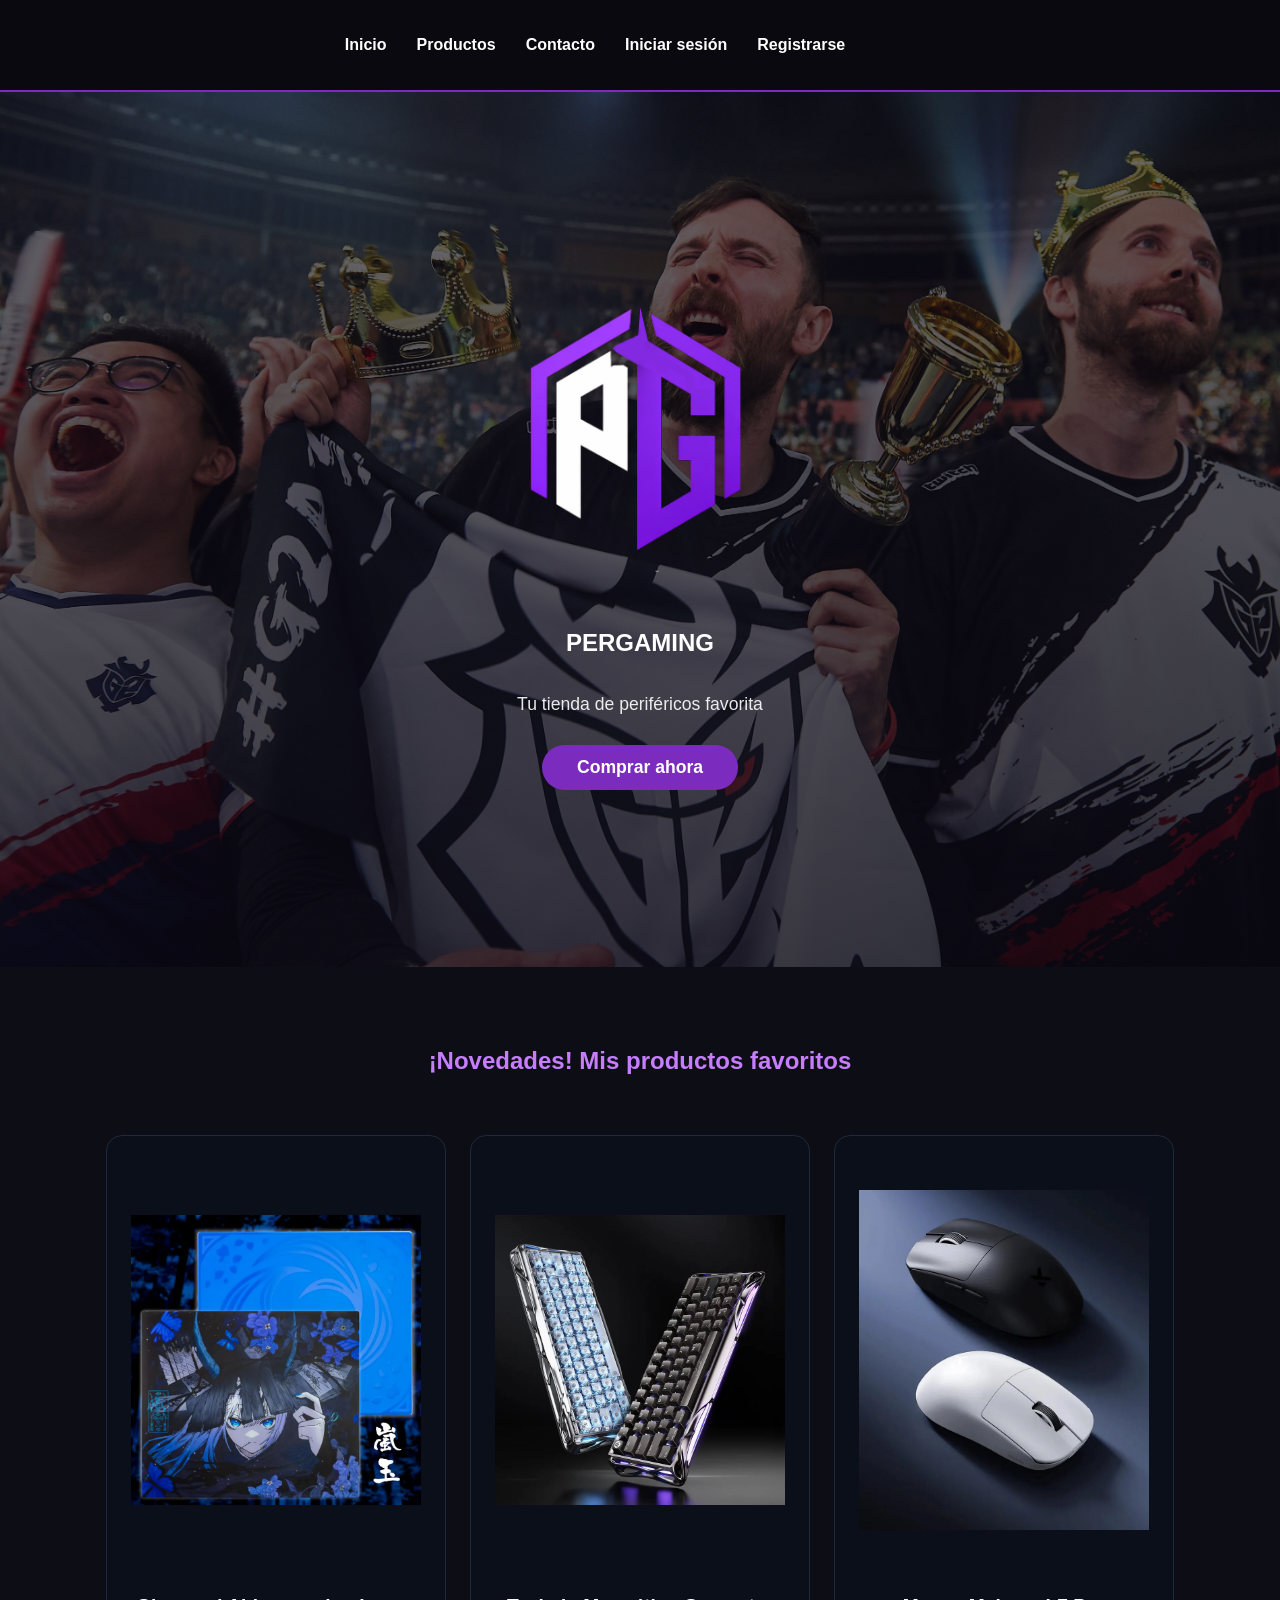
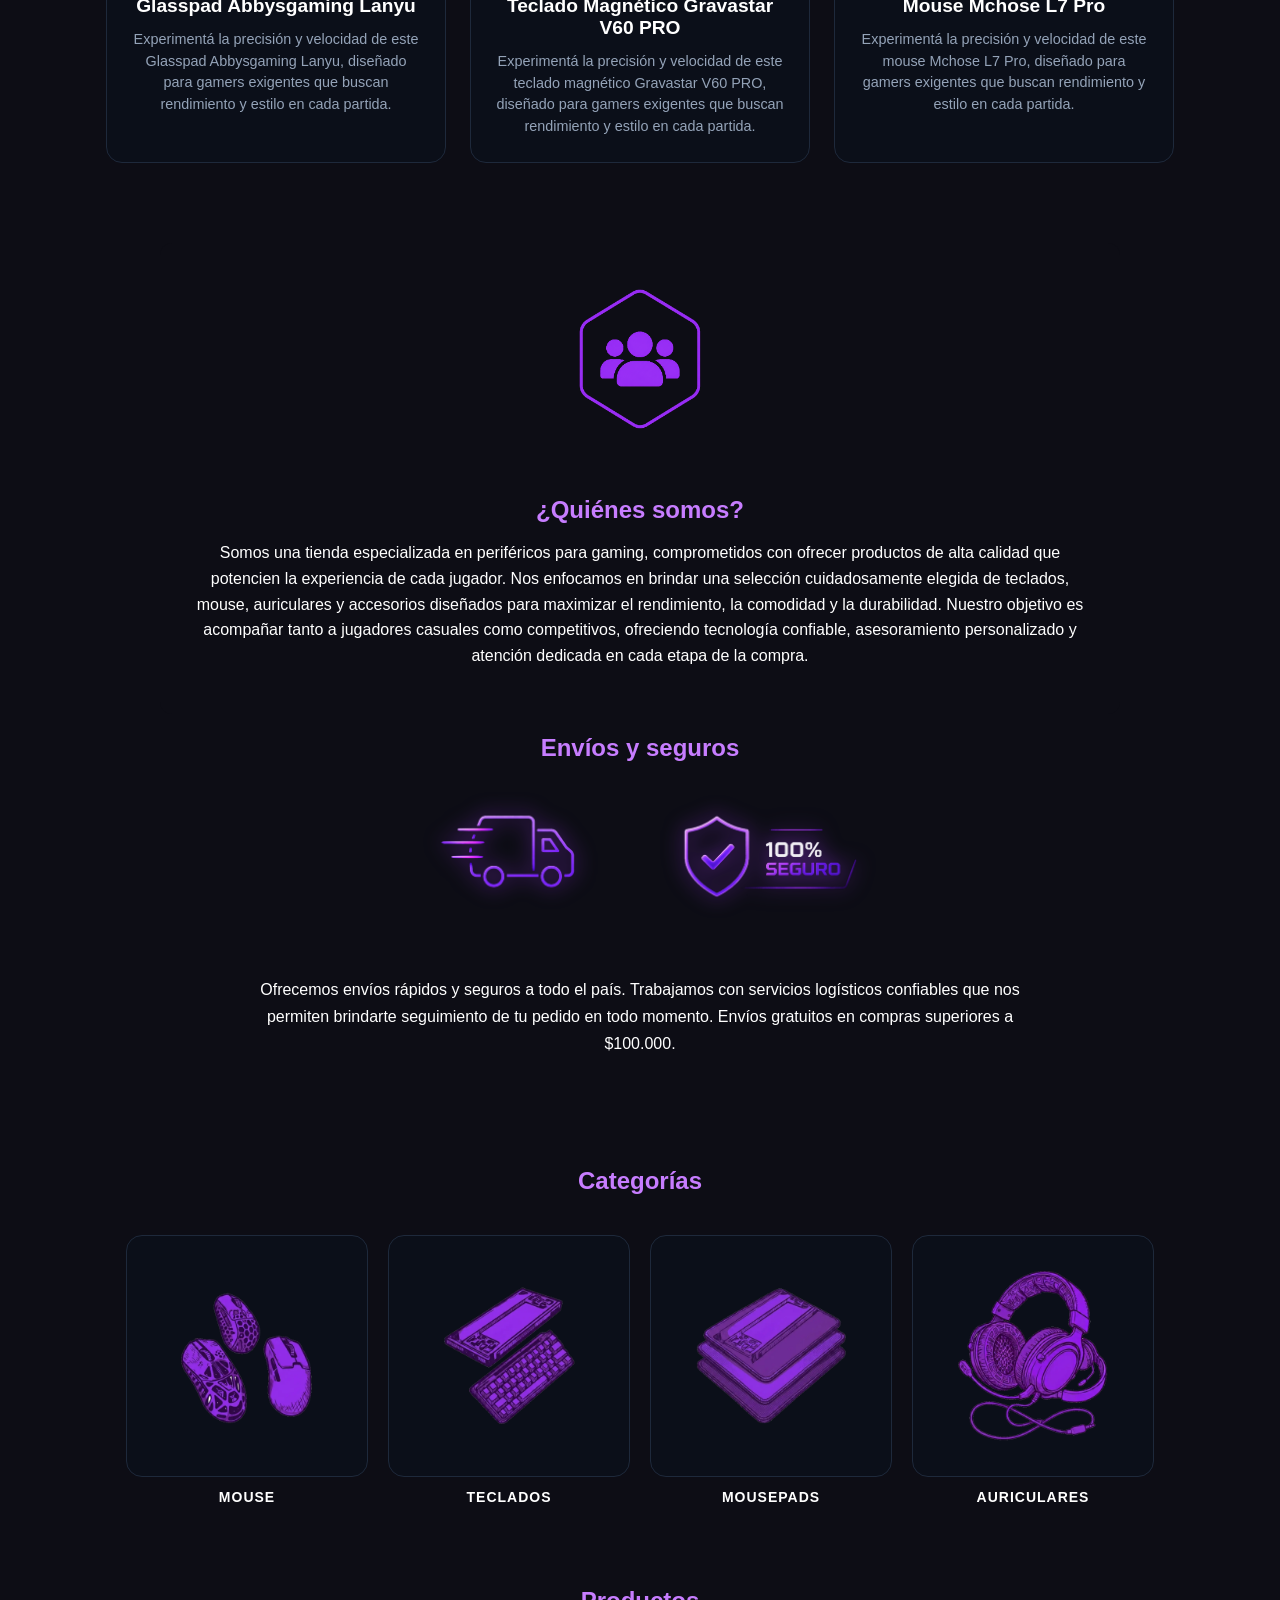
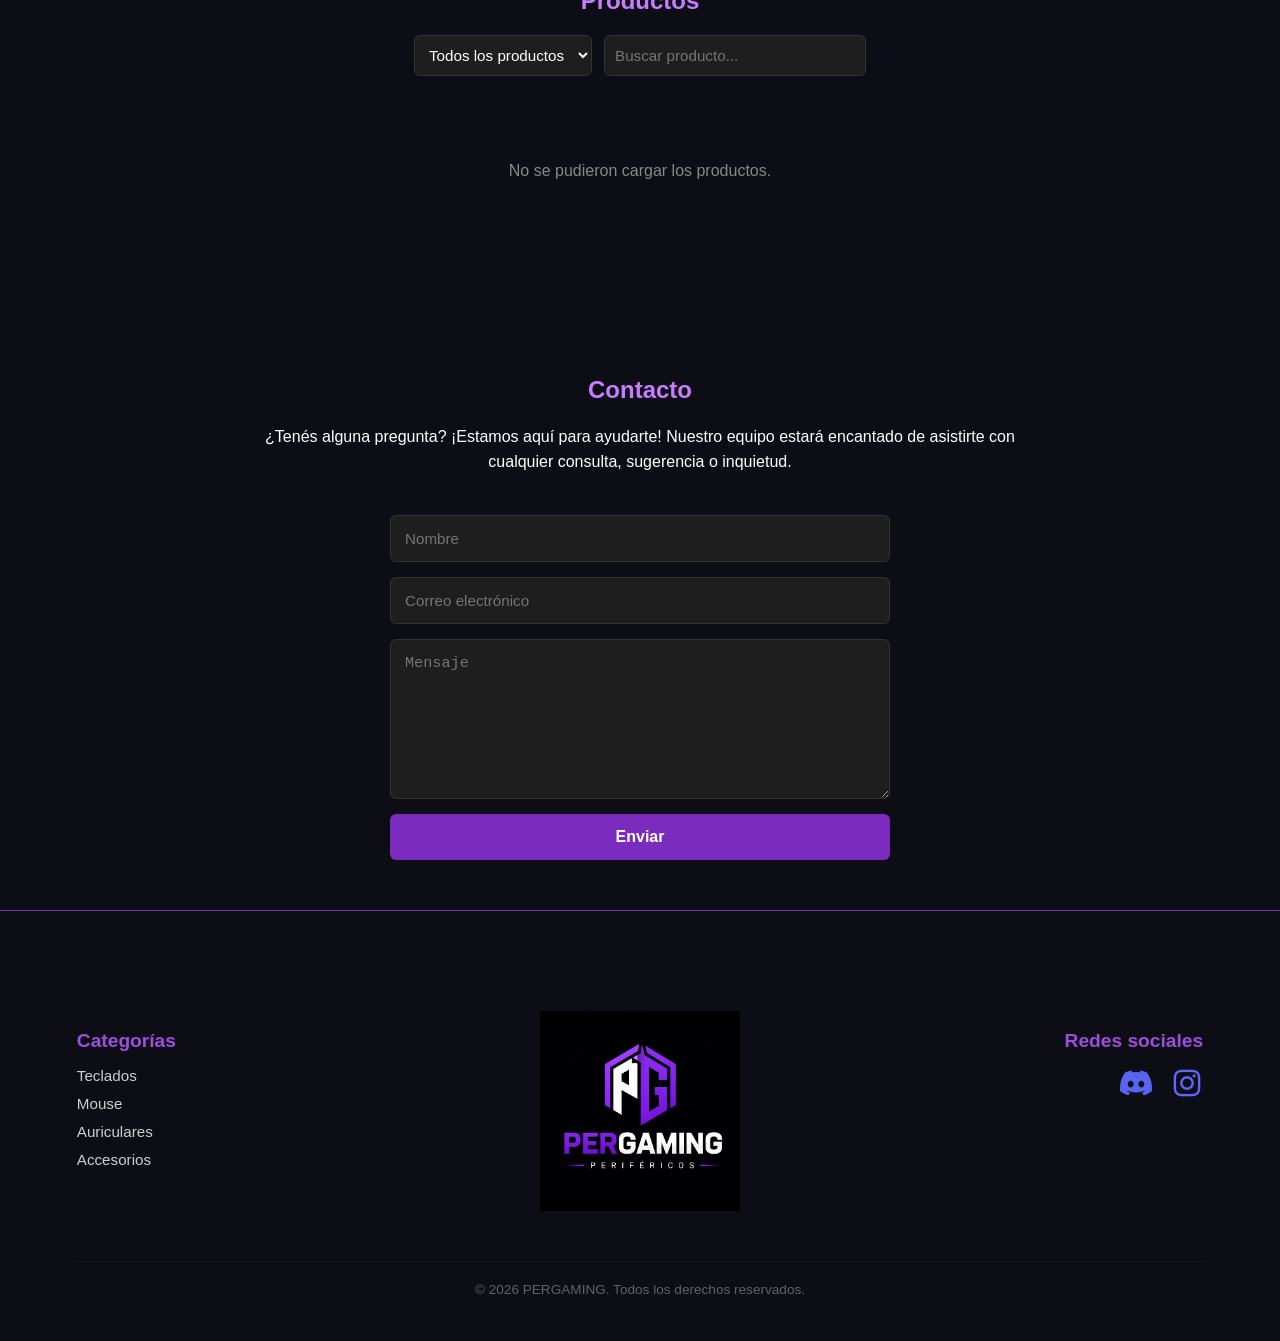
==== Front-End/index.html @ ddf92875 "Fix: Renombrado de archivo principal a index" ====
<!DOCTYPE html>
<html lang="es">
<head>
  <meta charset="UTF-8">
  <meta name="viewport" content="width=device-width, initial-scale=1.0">
  <link rel="icon" type="image/png" href="./logo/logocompleto.png">
  <title>PERGAMING | Tu tienda de periféricos favorita</title>
  <link rel="stylesheet" href="main.css">
  <link href="https://unpkg.com/aos@2.3.1/dist/aos.css" rel="stylesheet">
  
</head>
<body>

  <section id="navbar">
    <ul>
      <li><a href="#header">Inicio</a></li>
      <li><a href="#productos">Productos</a></li>
      <li><a href="#contacto">Contacto</a></li>
      <li><a href="#" id="nav-login">Iniciar sesión</a></li>
      <li><a href="#" id="nav-register">Registrarse</a></li>
      <li style="position:relative;">
        <a href="#" id="nav-carrito">Carrito <span id="carrito-badge"></span></a>
      </li>
      <li><a href="#" id="nav-ordenes">Mis órdenes</a></li>
      <li><a href="#" id="nav-logout">Cerrar sesión</a></li>
    </ul>
  </section>

  <section id="header">
    <img src="./logo/logogrande.png" alt="logo de pergaming" class="logoheader logo-dinamico">
    <h1>PERGAMING</h1>
    <p>Tu tienda de periféricos favorita</p>
    <button class="btn">Comprar ahora</button>
  </section>


  <section id="nuevo" data-aos="fade-up">
    <h2> ¡Novedades! Mis productos favoritos</h2>
    <div class="cards-nuevo">
        <div class="card-nuevo">
            <img src="./imgs/abbysgamingweb.webp" alt="Producto nuevo 1">
            <h3>Glasspad Abbysgaming Lanyu</h3>
            <p>Experimentá la precisión y velocidad de este Glasspad Abbysgaming Lanyu, diseñado para gamers exigentes que buscan rendimiento y estilo en cada partida.</p>      
        </div>
        <div class="card-nuevo">
            <img src="./imgs/gravastarweb.webp" alt="Producto nuevo 2">
            <h3>Teclado Magnético Gravastar V60 PRO</h3>
            <p>Experimentá la precisión y velocidad de este teclado magnético Gravastar V60 PRO, diseñado para gamers exigentes que buscan rendimiento y estilo en cada partida.</p>
        </div>
        <div class="card-nuevo">
            <img src="./imgs/mchosel7web.webp" alt="Producto nuevo 3">
            <h3>Mouse Mchose L7 Pro</h3>
            <p>Experimentá la precisión y velocidad de este mouse Mchose L7 Pro, diseñado para gamers exigentes que buscan rendimiento y estilo en cada partida.</p>
        </div>
    </div>
  </section>

  <section id="nos" data-aos="fade-up">
    <div class="nosotros-card">
      <div class="img-nos"><img src="./imgs/nosotrosimg.png" alt="Sobre nosotros"></div>
      <h2>¿Quiénes somos?</h2>
      <p>Somos una tienda especializada en periféricos para gaming, comprometidos con ofrecer productos de alta calidad que potencien la experiencia de cada jugador. Nos enfocamos en brindar una selección cuidadosamente elegida de teclados, mouse, auriculares y accesorios diseñados para maximizar el rendimiento, la comodidad y la durabilidad. Nuestro objetivo es acompañar tanto a jugadores casuales como competitivos, ofreciendo tecnología confiable, asesoramiento personalizado y atención dedicada en cada etapa de la compra.</p>
    </div>
  </section>

  <section id="envios" data-aos="fade-up">
    <h2>Envíos y seguros</h2>
    <div class="cards-envios">
      <img src="./imgs/Envio.png" alt="envio">
      <img src="./imgs/seguro.png" alt="seguro">
    </div>
    <p>Ofrecemos envíos rápidos y seguros a todo el país. Trabajamos con servicios logísticos confiables que nos permiten brindarte seguimiento de tu pedido en todo momento. Envíos gratuitos en compras superiores a $100.000.</p>
  </section>

  <!-- Botonera grande de categorías (con imágenes) -->
  <section id="categoria-cartas" data-aos="fade-up">
    <h2>Categorías</h2>
    <div class="contenedor-categorias">
      <div class="categoria" data-categoria="mouse">
        <img src="./imgs/mouse.webp" alt="Mouse"><p>MOUSE</p>
      </div>
      <div class="categoria" data-categoria="teclados">
        <img src="./imgs/teclado.webp" alt="Teclados"><p>TECLADOS</p>
      </div>
      <div class="categoria" data-categoria="mousepads">
        <img src="./imgs/mousepad.webp" alt="Mousepads"><p>MOUSEPADS</p>
      </div>
      <div class="categoria" data-categoria="auriculares">
        <img src="./imgs/auricular.webp" alt="Auriculares"><p>AURICULARES</p>
      </div>
    </div>
  </section>

  <!-- Sección de productos con filtro select y buscador -->
  <section id="productos" data-aos="fade-up">
    <h2>Productos</h2>
    <div id="filtros">
      <select id="filtro-select">
        <option value="">Todos los productos</option>
        <option value="Mouse">Mouse</option>
        <option value="Teclados">Teclados</option>
        <option value="Mousepad">Mousepad</option>
        <option value="Auriculares">Auriculares</option>
      </select>
      <input type="text" id="busqueda" placeholder="Buscar producto...">
    </div>
    <div id="lista-productos"></div>
  </section>

  <section id="contacto" data-aos="fade-up">
    <h2>Contacto</h2>
    <p>¿Tenés alguna pregunta? ¡Estamos aquí para ayudarte! Nuestro equipo estará encantado de asistirte con cualquier consulta, sugerencia o inquietud.</p>
    <form action="">
      <input type="text"  placeholder="Nombre"             required>
      <input type="email" placeholder="Correo electrónico" required>
      <textarea           placeholder="Mensaje"            required></textarea>
      <button type="submit">Enviar</button>
    </form>
  </section>

  <footer id="footer">
    <div class="categorias">
      <h3>Categorías</h3>
      <ul>
        <li><a href="">Teclados</a></li>
        <li><a href="">Mouse</a></li>
        <li><a href="">Auriculares</a></li>
        <li><a href="">Accesorios</a></li>
      </ul>
    </div>
    <img src="./logo/logocompleto.png" alt="logo de pergaming" class="logo-dinamico">
    <p>&copy; 2026 PERGAMING. Todos los derechos reservados.</p>
    <div class="redes">
      <h3>Redes sociales</h3>
      <a href="https://discord.gg/"><img src="./imgs/redes/discord.png" alt="discord"></a>
      <a href="https://instagram.com/"><img src="./imgs/redes/instagram.png" alt="Instagram"></a>
    </div>
  </footer>

  <!-- MODALES -->
  <div id="modal-login" class="modal">
    <div class="modal-box">
      <button class="btn-cerrar-modal">✕</button>
      <h2>Iniciar sesión</h2>
      <form id="form-login" class="modal-form">
        <input id="login-username" type="text"     placeholder="Usuario"    required autocomplete="username">
        <input id="login-password" type="password" placeholder="Contraseña" required autocomplete="current-password">
        <button type="submit">Entrar</button>
        <button type="button" class="modal-link" id="link-a-registro">¿No tenés cuenta? Registrate</button>
        <button type="button" class="modal-link" id="link-reset-pw">¿Olvidaste tu contraseña?</button>
      </form>
    </div>
  </div>

  <div id="modal-register" class="modal">
    <div class="modal-box">
      <button class="btn-cerrar-modal">✕</button>
      <h2>Crear cuenta</h2>
      <form id="form-register" class="modal-form">
        <input id="reg-username" type="text"     placeholder="Usuario"    required autocomplete="username">
        <input id="reg-email"    type="email"    placeholder="Email"      required autocomplete="email">
        <input id="reg-name"     type="text"     placeholder="Nombre"     required>
        <input id="reg-lastname" type="text"     placeholder="Apellido"   required>
        <input id="reg-password" type="password" placeholder="Contraseña" required autocomplete="new-password">
        <input id="reg-password-confirm" type="password" placeholder="Confirmar Contraseña" required>
        <hr style="border-color:#333; margin: 10px 0;">
        <p style="color:#aaa; font-size:0.85rem; margin:0;">Preguntas de seguridad:</p>
        <input id="reg-q1-answer" type="text" placeholder="¿Nombre de tu primera mascota?" required>
        <input id="reg-q2-answer" type="text" placeholder="¿Ciudad donde naciste?" required>
        <input id="reg-q3-answer" type="text" placeholder="¿Nombre de tu madre?" required>
        <button type="submit" style="margin-top:10px;">Registrarse</button>
        <button type="button" class="modal-link" id="link-a-login">¿Ya tenés cuenta? Iniciá sesión</button>
      </form>
    </div>
  </div>

  <div id="modal-recuperar-p1" class="modal">
    <div class="modal-box">
      <button class="btn-cerrar-modal">✕</button>
      <h2>Recuperar contraseña</h2>
      <p style="color:#aaa;font-size:.88rem;margin-bottom:16px;">Ingresá tu nombre de usuario para verificar tu identidad.</p>
      <form id="form-recuperar-p1" class="modal-form">
        <input id="rec-username" type="text" placeholder="Usuario" required>
        <button type="submit">Siguiente</button>
      </form>
    </div>
  </div>

  <div id="modal-recuperar-p2" class="modal">
    <div class="modal-box">
      <button class="btn-cerrar-modal">✕</button>
      <h2>Preguntas de seguridad</h2>
      <form id="form-recuperar-p2" class="modal-form">
        <p style="color:#fff; font-size: 0.9rem;">¿Nombre de tu primera mascota?</p>
        <input id="rec-q1" type="text" required>
        <p style="color:#fff; font-size: 0.9rem;">¿Ciudad donde naciste?</p>
        <input id="rec-q2" type="text" required>
        <p style="color:#fff; font-size: 0.9rem;">¿Nombre de tu madre?</p>
        <input id="rec-q3" type="text" required>
        <button type="submit">Verificar</button>
      </form>
    </div>
  </div>

  <div id="modal-recuperar-p3" class="modal">
    <div class="modal-box">
      <button class="btn-cerrar-modal">✕</button>
      <h2>Nueva contraseña</h2>
      <form id="form-recuperar-p3" class="modal-form">
        <input id="rec-newpassword" type="password" placeholder="Nueva contraseña" required>
        <input id="rec-newpassword-confirm" type="password" placeholder="Confirmar nueva contraseña" required>
        <button type="submit">Actualizar contraseña</button>
      </form>
    </div>
  </div>

  <div id="modal-carrito" class="modal">
    <div class="modal-box modal-wide">
      <button class="btn-cerrar-modal">✕</button>
      <h2>🛒 Tu carrito</h2>
      <div id="carrito-items"></div>
      <div id="carrito-footer">
        <div class="carrito-total-row">
          <span>Total:</span>
          <span id="carrito-total">$0</span>
        </div>
        <button id="btn-checkout">Proceder al pago</button>
      </div>
    </div>
  </div>

  <div id="modal-checkout" class="modal">
    <div class="modal-box">
      <button class="btn-cerrar-modal">✕</button>
      <h2>Datos de Envío</h2>
      <div id="checkout-info-bancaria"></div>
      <form id="form-pago" class="modal-form">
        <input id="shipping_name" type="text" placeholder="Nombre" required>
        <input id="shipping_last_name" type="text" placeholder="Apellido" required>
        <input id="shipping_email" type="email" placeholder="Correo electrónico" required>
        <input id="shipping_address" type="text" placeholder="Dirección de envío" required>
        <button type="submit">Confirmar compra</button>
      </form>
    </div>
  </div>

  <div id="modal-ordenes" class="modal">
    <div class="modal-box modal-wide">
      <button class="btn-cerrar-modal">✕</button>
      <h2>📦 Mis órdenes</h2>
      <div id="ordenes-lista"></div>
    </div>
  </div>

  <div id="modal-cancelacion" class="modal">
    <div class="modal-box">
      <button class="btn-cerrar-modal">✕</button>
      <h2>Cancelar Orden</h2>
      <form id="form-cancelacion" class="modal-form">
        <textarea id="cancelacion-motivo" placeholder="Por favor, contanos el motivo de la cancelación" required></textarea>
        <button type="submit" style="background: #b91c1c;">Confirmar Cancelación</button>
      </form>
    </div>
  </div>

  <script src="https://unpkg.com/aos@2.3.1/dist/aos.js"></script>
  <script>AOS.init({ duration: 1200, once: true, easing: 'ease-out-cubic' });</script>
  <script type="module" src="main.js"></script>
</body>
</html>
---- Front-End/main.css ----
/* *= generales, .= clases, # = ids  */ /* machete */ 
/* NOSOTROS */

:root  /* root nos permite reutilizar valores inicializados */
{
    --color-fondo: #0d0d15;
    --color-primario: #7b2cbf;
    --color-secundario: #c77dff;
    --color-texto: #ffffff;
}

body {
    background-color: var(--color-fondo);
    color: var(--color-texto);
    font-family: 'Arial', sans-serif;
    margin: 0;
    padding: 0;
}


/* --- BARRA DE NAVEGACIÓN --- */
#navbar {
    padding: 20px 5%;
    display: flex;
    justify-content: center; /* Centra toda la lista en la pantalla */
    background-color: rgba(9, 9, 14, 0.8); /* Fondo oscuro transparente */
    backdrop-filter: blur(8px); /* Efecto vidrio */
    position: sticky;
    top: 0;
    z-index: 1000;
    border-bottom: 2px solid #7b2cbf; 
}


#navbar ul {
    list-style: none;
    padding: 0;
    display: flex;       
    flex-direction: row; /* izquierda a derecha */
    gap: 30px;           
}


#navbar ul li {
    margin: 0; 
}


#navbar ul li a {
    color: var(--color-texto);
    text-decoration: none;
    font-size: 1rem;
    font-weight: 600;
    transition: color 0.3s ease, text-shadow 0.3s ease;
}

/* Efecto hover */
#navbar ul li a:hover {
    color: var(--color-primario); 
    text-shadow: 0 0 10px rgba(179, 102, 255, 0.6); 
}


#header .logoheader {
    width: 300px;
    display: flex;
    justify-content: center;
    margin: 20px auto;
}

/* --- HEADER BANNER --- */
#header  {
    
    background-image: linear-gradient(rgba(11, 9, 20, 0.6), rgba(11, 9, 20, 0.8)), url('./imgs/header/headerfondo.jpg');
    background-size: cover;          
    background-repeat: no-repeat;
    
    
    padding: 100px 20px;
    display: flex;
    flex-direction: column;
    align-items: center;
    justify-content: center;
    min-height: 75vh; /* altura minima */
}


/* Título PERGAMING */
#header  h2 {
    color: var(--color-texto);
    text-align: center;
    font-size: 2.5rem;
    font-weight: 700;
    letter-spacing: 1px;
    margin: 15px 0;
}

/* Subtítulo */
#header  p {
    color: var(--color-texto);
    text-align: center;
    font-size: 1.1rem;
    margin-bottom: 30px;
    opacity: 0.9;
}

/* Botón */
#header  .btn {
    background-color: var(--color-primario);
    color: var(--color-texto);
    font-weight: bold;
    font-size: 1.1rem;
    padding: 12px 35px;
    border: none;
    border-radius: 50px; /* 50px garantiza que sea completamente óvalo */
    cursor: pointer;
    text-decoration: none;
    display: inline-block;
    margin: 0 auto;
    transition: transform 0.2s ease, box-shadow 0.2s ease, background-color 0.2s ease; /* Transiciones suaves para hover */
    text-align: center;
}

/* Efecto Hover para el Botón */
#header .btn:hover {
    background-color: #9d4edd; 
    transform: scale(1.05); 
    box-shadow: 0 0 20px rgba(179, 102, 255, 0.6); 
}

/* cartas nuevo */

#nuevo{
    padding: 60px 20px;
    background: var(--color-fondo);
    text-align: center;
}

#nuevo h2 {
    color: var(--color-secundario);
    margin-bottom: 40px;
}

.cards-nuevo {
    display: grid;
    grid-template-columns: repeat(auto-fit, minmax(280px, 340px));
    gap: 24px;
    justify-content: center; 
    padding: 20px;
    width: 100%;
    box-sizing: border-box;
}


.card-nuevo {
    background-color: #0b0f19; 
    border: 1px solid #1e293b; 
    border-radius: 16px; 
    padding: 24px;
    display: flex;
    flex-direction: column;
    align-items: center; 
    text-align: center; 
    box-sizing: border-box;
    transition: transform 0.3s ease, box-shadow 0.3s ease; 
}


.card-nuevo:hover {
    transform: translateY(-5px);
    box-shadow: 0 10px 20px rgba(190, 125, 250, 0.2); }

.card-nuevo img {
    width: 100%;
    max-width: 400px; 
    height: 400px; 
    object-fit: contain; 
    margin-bottom: 16px; 
}


.card-nuevo h3 {
    color: #ffffff;
    font-size: 1.2rem;
    margin-bottom: 12px;
}

.card-nuevo p {
    color: #94a3b8; 
    font-size: 0.9rem;
    line-height: 1.5;
    margin: 0;
}



#nos {
    /*border-top: 1px solid #7b2cbf; /* creamos un borde, en este caso en  la parte de top, que separa la sección de "Nosotros" del resto de la página */
    display: flex;
    justify-content: center;
}


.nosotros-card {
    background:var(--color-fondo);
    border-radius: 12px;
    padding: 30px;
    max-width: 900px;
    text-align: center;
}

.img-nos img {
    width: 20%;
    border-radius: 10px;
    margin-bottom: 20px;
}

#nos h2 {
    color: var(--color-secundario);
    margin-bottom: 10px;
}

#nos p {
    color: var(--color-texto);
    line-height: 1.6;
}

/* ENVIOS */
#envios {
    text-align: center;
    background: #0d0d15;
    /*border-top: 1px solid #7b2cbf; */
    /*border-bottom: 1px solid #7b2cbf; */
}

#envios h2 {
    color: var(--color-secundario);
}

.cards-envios {
    display: flex;
    justify-content: center;
    gap: 60px;
    margin: 30px 0;
}

.cards-envios img {
    width: 15%;
    filter: drop-shadow(0 0 10px #7b2cbf);
}

#envios p {
    max-width: 800px;   
    margin: 0 auto;     
    text-align: center; 
    line-height: 1.7;  
    color: #ffffff;     
    padding: 30px  ;  
}

/* contacto */
#contacto {
    background: #0d0d15;
    /*border-top: 1px solid #7b2cbf;*/
    padding: 30px 0;
    border-bottom: 1px solid #7b2cbf;
}

#contacto h2 {
    color: var(--color-secundario);
    margin-bottom: 20px;
    display: flex;
    justify-content: center;
}


#contacto {   
    padding: 50px 30px;          
    margin: 40px auto;           
    text-align: center;          
}



#contacto p {
    color: var(--color-texto)  ;              
    font-size: 1rem;
    line-height: 1.6;           
    text-align: center;      
    max-width: 800px; /* Limitamos el ancho del parrafo para mejorar la legibilidad */
    margin: 0 auto 40px auto;    
}


#contacto form {
    display: flex;
    flex-direction: column;
    gap: 15px;                   
    max-width: 500px;            
    margin: 0 auto;              
}


#contacto input, 
#contacto textarea {
    background-color: #1e1e1e;  
    border: 1px solid #333;
    border-radius: 6px;
    padding: 14px;
    color: #fff;
    font-size: 0.95rem;
    outline: none;
    transition: border-color 0.3s;
}


#contacto input:focus, 
#contacto textarea:focus {
    border-color: #a855f7;      
}

#contacto textarea {
    resize: vertical;
    min-height: 130px;
}


#contacto button {
    background-color: var(--color-primario);
    color: var(--color-texto);
    font-weight: bold;
    font-size: 1rem;
    padding: 14px;
    border: none;
    border-radius: 6px;
    cursor: pointer;
}

#contacto button:hover {
    background-color: #9d4edd; 
    transform: scale(1.02); 
    box-shadow: 0 0 15px rgba(179, 102, 255, 0.6); 
}

/* CATEGORIAS */

#categoria-cartas {
padding: 60px 20px;
background: var(--color-fondo);
text-align: center;
}

/* TÍTULO */
#categoria-cartas h2 {
margin-bottom: 40px;
color: var(--color-secundario);
}

/* CONTENEDOR */
.contenedor-categorias {
display: flex;
justify-content: center;
gap: 20px;
flex-wrap: wrap;
}

/* CARTAS */
.categoria {
width: 200px;
height: 200px;
background-color: #0b0f19; ;
border-radius: 16px;
padding: 20px;
text-align: center;
cursor: pointer;
transition: all 0.25s ease;
border: 1px solid #1e293b;
}

/* IMAGEN */
.categoria img {
width: 200px;
margin-bottom: 15px;
}

/* TEXTO */
.categoria p {
font-size: 14px;
font-weight: 600;
color: var(--color-texto);
letter-spacing: 1px;
}
.categoria:hover {
transform: translateY(-5px);
box-shadow: 0 8px 18px rgba(0, 0, 0, 0.08);
}
/* PRODUCTOS*/
#productos {
    padding: 30px 0;
}
#productos h2 {
    color: var(--color-secundario);
    margin-bottom: 20px;
    display: flex;
    justify-content: center;
}

/* fILTRO BUSQUEDAD */
#filtros {
    display: flex;
    justify-content: center;
    gap: 20px;
    margin-bottom: 30px;
}

#filtros select,
#filtros input {
    background-color: #1e1e1e;
    border: 1px solid #333;
    border-radius: 6px;
    padding: 10px;
    color: var(--color-texto);
    font-size: 0.95rem;
    outline: none;
    transition: border-color 0.3s;
}

/* --- FOOTER --- */
#footer {
    padding: 60px 6% 30px 6%;
    
    display: grid;
    grid-template-columns: 1fr 1.2fr 1fr;
    grid-template-rows: auto auto; 
    align-items: flex-start;
    gap: 20px 40px; 
}


#footer .categorias {
    grid-column: 1;
    grid-row: 1; 
}

#footer .categorias h3 {
    color: #9d4edd;
    font-size: 1.2rem;
    font-weight: 600;
    margin-bottom: 15px;
}

#footer .categorias ul {
    list-style: none;
    padding: 0;
    margin: 0;
}

#footer .categorias ul li {
    margin-bottom: 10px;
}

#footer .categorias ul li a {
    color: #ffffff;
    text-decoration: none;
    font-size: 0.95rem;
    opacity: 0.8;
    transition: opacity 0.3s ease, color 0.3s ease;
}

#footer .categorias ul li a:hover {
    opacity: 1;
    color: #b366ff;
}


#footer > img {
    grid-column: 2;
    grid-row: 1; 
    justify-self: center;
    align-self: center;
    max-width: 200px;
    height: auto;
    object-fit: contain;
}


#footer .redes {
    grid-column: 3;
    grid-row: 1; 
    text-align: right; 
}

#footer .redes h3 {
    color: #9d4edd;
    font-size: 1.2rem;
    font-weight: 600;
    margin-bottom: 15px;
}

#footer .redes a {
    display: inline-block;
    margin-left: 15px;
    transition: transform 0.3s ease;
}

#footer .redes a img {
    width: 32px;
    height: 32px;
    object-fit: contain;
}

#footer .redes a:hover {
    transform: translateY(-4px);
}


#footer p {
    grid-column: 1 / span 3; 
    grid-row: 2; 
    text-align: center;
    color: #61616a;
    font-size: 0.85rem;
    margin-top: 30px;
    padding-top: 20px;
    border-top: 1px solid #161224; 
    width: 100%;
}



/*
.notificacion {
    position: fixed;
    bottom: 1.5rem;
    right: 1.5rem;
    padding: 0.9rem 1.4rem;
    border-radius: 8px;
    font-size: 0.95rem;
    font-weight: 500;
    opacity: 0;
    transform: translateY(10px);
    transition: opacity 0.3s ease, transform 0.3s ease;
    z-index: 9999;
    pointer-events: none;
} 

/*
.notificacion--visible {
    opacity: 1;
    transform: translateY(0);
}

.notificacion--exito {
    background-color: #d1fae5;
    color: #065f46;
    border: 1px solid #6ee7b7;
}

.notificacion--error {
    background-color: #fee2e2;
    color: #991b1b;
    border: 1px solid #fca5a5;
}
*/


/* ── UTILIDADES ── */
    .hidden { display: none !important; }

    /* ── TOASTS ── */
    .toast {
      position: fixed; bottom: 28px; right: 28px; z-index: 9999;
      padding: 14px 22px; border-radius: 8px; font-weight: 600;
      font-size: .95rem; color: #fff; animation: slideIn .3s ease;
      max-width: 320px; box-shadow: 0 4px 20px rgba(0,0,0,.4);
    }
    .toast-ok    { background: #7b2cbf; }
    .toast-warn  { background: #c77d00; }
    .toast-error { background: #b91c1c; }
    @keyframes slideIn { from{opacity:0;transform:translateY(12px)} to{opacity:1;transform:translateY(0)} }

    /* ── MODAL BASE ── */
    .modal {
      display: none; position: fixed; inset: 0; z-index: 5000;
      background: rgba(0,0,0,.75); backdrop-filter: blur(4px);
      align-items: center; justify-content: center;
    }
    .modal.activo { display: flex; }
    .modal-box {
      background: #111; border: 1px solid #7b2cbf; border-radius: 14px;
      padding: 36px 32px; width: 100%; max-width: 420px; position: relative;
      animation: popIn .25s ease;
    }
    .modal-box.modal-wide { max-width: 600px; }
    @keyframes popIn { from{opacity:0;transform:scale(.93)} to{opacity:1;transform:scale(1)} }
    .modal-box h2 { color: #c77dff; margin: 0 0 22px; font-size: 1.4rem; }
    .btn-cerrar-modal {
      position: absolute; top: 14px; right: 16px; background: none;
      border: none; color: #aaa; font-size: 1.4rem; cursor: pointer; line-height:1;
    }
    .btn-cerrar-modal:hover { color: #fff; }

    /* ── FORMS ── */
    .modal-form { display: flex; flex-direction: column; gap: 12px; }
    .modal-form input, .modal-form textarea {
      background: #1e1e1e; border: 1px solid #333; border-radius: 6px;
      padding: 12px 14px; color: #fff; font-size: .95rem; outline: none;
      transition: border-color .3s; font-family: inherit;
    }
    .modal-form textarea { resize: vertical; min-height: 80px; }
    .modal-form input:focus, .modal-form textarea:focus { border-color: #a855f7; }
    .modal-form button[type=submit] {
      background: #7b2cbf; color: #fff; font-weight: 700; font-size: 1rem;
      padding: 13px; border: none; border-radius: 6px; cursor: pointer;
      transition: background .2s, transform .15s;
    }
    .modal-form button[type=submit]:hover { background: #9d4edd; transform: scale(1.02); }
    .modal-form button[type=submit]:disabled { opacity: .6; cursor: not-allowed; transform: none; }
    .modal-link {
      color: #c77dff; cursor: pointer; font-size: .88rem; text-align: center;
      text-decoration: underline; background: none; border: none;
    }
    .modal-link:hover { color: #fff; }

    /* ── BADGE CARRITO ── */
    #nav-carrito { position: relative; }
    #carrito-badge {
      position: absolute; top: -8px; right: -10px;
      background: #7b2cbf; color: #fff; border-radius: 50%;
      width: 18px; height: 18px; font-size: .7rem; font-weight: 700;
      display: flex; align-items: center; justify-content: center;
    }

    /* ── CARRITO ITEMS ── */
    #carrito-items { display: flex; flex-direction: column; gap: 14px; max-height: 340px; overflow-y: auto; }
    .carrito-item {
      display: flex; align-items: center; gap: 12px;
      background: #1a1a2e; border-radius: 8px; padding: 10px 12px;
    }
    .carrito-item img { width: 52px; height: 52px; object-fit: cover; border-radius: 6px; }
    .carrito-item-info { flex: 1; }
    .carrito-item-info p { margin: 0; font-weight: 600; font-size: .9rem; }
    .carrito-item-info span { font-size: .82rem; color: #c77dff; }
    .btn-quitar-item {
      background: none; border: none; color: #888; font-size: 1rem;
      cursor: pointer; transition: color .2s; padding: 4px 8px;
    }
    .btn-quitar-item:hover { color: #e44; }
    #carrito-footer {
      margin-top: 18px; border-top: 1px solid #333; padding-top: 14px;
      display: flex; flex-direction: column; gap: 10px;
    }
    .carrito-total-row { display: flex; justify-content: space-between; align-items: center; }
    .carrito-total-row span { font-size: .95rem; color: #aaa; }
    #carrito-total { font-size: 1.2rem; font-weight: 700; color: #c77dff; }
    #btn-checkout {
      background: #7b2cbf; color: #fff; font-weight: 700; font-size: 1rem;
      padding: 13px; border: none; border-radius: 6px; cursor: pointer;
      transition: background .2s, transform .15s; width: 100%;
    }
    #btn-checkout:hover { background: #9d4edd; transform: scale(1.02); }

    /* ── ÓRDENES ── */
    #ordenes-lista { display: flex; flex-direction: column; gap: 16px; max-height: 450px; overflow-y: auto; }
    .orden-card {
      background: #1a1a2e; border-radius: 10px; padding: 16px;
      border-left: 3px solid #7b2cbf; position: relative;
    }
    .orden-header {
      display: flex; justify-content: space-between; align-items: center;
      flex-wrap: wrap; gap: 8px; margin-bottom: 10px;
    }
    .orden-id { font-weight: 700; color: #fff; }
    .orden-estado {
      font-size: .78rem; font-weight: 700; padding: 4px 12px;
      border-radius: 20px; color: #fff;
    }
    .estado-pendiente { background: #b45309; }
    .estado-pagado    { background: #1d4ed8; }
    .estado-viaje     { background: #7c3aed; }
    .estado-entregado { background: #15803d; }
    .estado-cancelado { background: #b91c1c; }
    .estado-rechazado { background: #7f1d1d; }
    
    .orden-envio { font-size: 0.88rem; color: #ccc; margin-bottom: 8px; }
    .orden-items { list-style: none; padding: 0; margin: 0 0 10px; border-bottom: 1px solid #2a2a3e; padding-bottom: 8px; }
    .orden-items li { font-size: .85rem; color: #aaa; padding: 3px 0; }
    .orden-total { font-size: 1rem; color: #c77dff; font-weight: 600; }
    .orden-motivo { font-size: 0.82rem; color: #ef4444; margin: 6px 0 0; font-style: italic; }

    /* Acciones de Órdenes */
    .orden-acciones { display: flex; flex-direction: column; gap: 8px; margin-top: 14px; padding-top: 12px; border-top: 1px solid #2a2a3e; }
    .btn-confirmar-transferencia { background: #16a34a; color: white; border: none; padding: 8px 12px; border-radius: 6px; cursor: pointer; font-weight: 600; font-size: 0.85rem; transition: background 0.2s; }
    .btn-confirmar-transferencia:hover { background: #15803d; }
    .btn-cancelar-orden { background: #dc2626; color: white; border: none; padding: 8px 12px; border-radius: 6px; cursor: pointer; font-weight: 600; font-size: 0.85rem; transition: background 0.2s; }
    .btn-cancelar-orden:hover { background: #b91c1c; }
    .btn-solicitar-devolucion { background: #2563eb; color: white; border: none; padding: 8px 12px; border-radius: 6px; cursor: pointer; font-weight: 600; font-size: 0.85rem; transition: background 0.2s; }
    .btn-solicitar-devolucion:hover { background: #1d4ed8; }

    /* ── FILTROS ── */
    #filtros {
      display: flex; justify-content: center; gap: 12px; margin-bottom: 30px; flex-wrap: wrap;
    }
    #filtro-select {
      background: #1e1e1e; border: 1px solid #333; border-radius: 6px;
      padding: 10px 16px; color: #fff; font-size: .95rem; outline: none;
      cursor: pointer; font-family: inherit;
    }
    #busqueda {
      background: #1e1e1e; border: 1px solid #333; border-radius: 6px;
      padding: 10px 16px; color: #fff; font-size: .95rem; outline: none;
      width: 240px;
    }
    #filtro-select:focus, #busqueda:focus { border-color: #a855f7; }

    /* ── CANTIDAD PRODUCTO ── */
    .qty-wrapper { display: flex; align-items: center; gap: 6px; margin-top: auto; }
    .qty-wrapper input[type=number] {
      width: 52px; background: #1e1e1e; border: 1px solid #333; border-radius: 6px;
      color: #fff; font-size: .9rem; padding: 8px 6px; text-align: center; outline: none;
    }
    .qty-wrapper input[type=number]:focus { border-color: #a855f7; }
    .qty-wrapper .btn-agregar { margin-top: 0; flex: 1; }

    /* ── CARDS PRODUCTOS ── */
    #lista-productos {
      display: grid;
      grid-template-columns: repeat(auto-fill, minmax(220px, 1fr));
      gap: 24px; padding: 0 5%;
    }
    .producto-card {
      background: #111; border: 1px solid #2a2a3e; border-radius: 12px;
      overflow: hidden; transition: transform .2s, box-shadow .2s;
      display: flex; flex-direction: column;
    }
    .producto-card:hover { transform: translateY(-4px); box-shadow: 0 8px 24px rgba(123,44,191,.3); }
    .producto-card img { width: 100%; height: 160px; object-fit: cover; }
    .producto-info { padding: 14px; display: flex; flex-direction: column; gap: 6px; flex: 1; }
    .producto-info h3 { margin: 0; font-size: .95rem; color: #fff; }
    .producto-desc { font-size: .78rem; color: #999; margin: 0; display: -webkit-box; -webkit-line-clamp: 2; -webkit-box-orient: vertical; overflow: hidden; }
    .producto-precio { font-size: 1.1rem; font-weight: 700; color: #c77dff; }
    .producto-stock { font-size: .78rem; color: #aaa; }
    .sin-stock { color: #e44; }
    .btn-agregar {
      margin-top: auto; background: #7b2cbf; color: #fff; border: none;
      border-radius: 6px; padding: 10px; font-weight: 700; cursor: pointer;
      transition: background .2s, transform .15s; font-size: .88rem;
    }
    .btn-agregar:hover:not(:disabled) { background: #9d4edd; transform: scale(1.03); }
    .btn-agregar:disabled { opacity: .5; cursor: not-allowed; }

    /* ── MENSAJES ── */
    .cargando, .sin-resultados, .error-msg {
      grid-column: 1 / -1; text-align: center; padding: 40px; color: #888; font-size: 1rem;
    }
    .error-msg { color: #e44; }
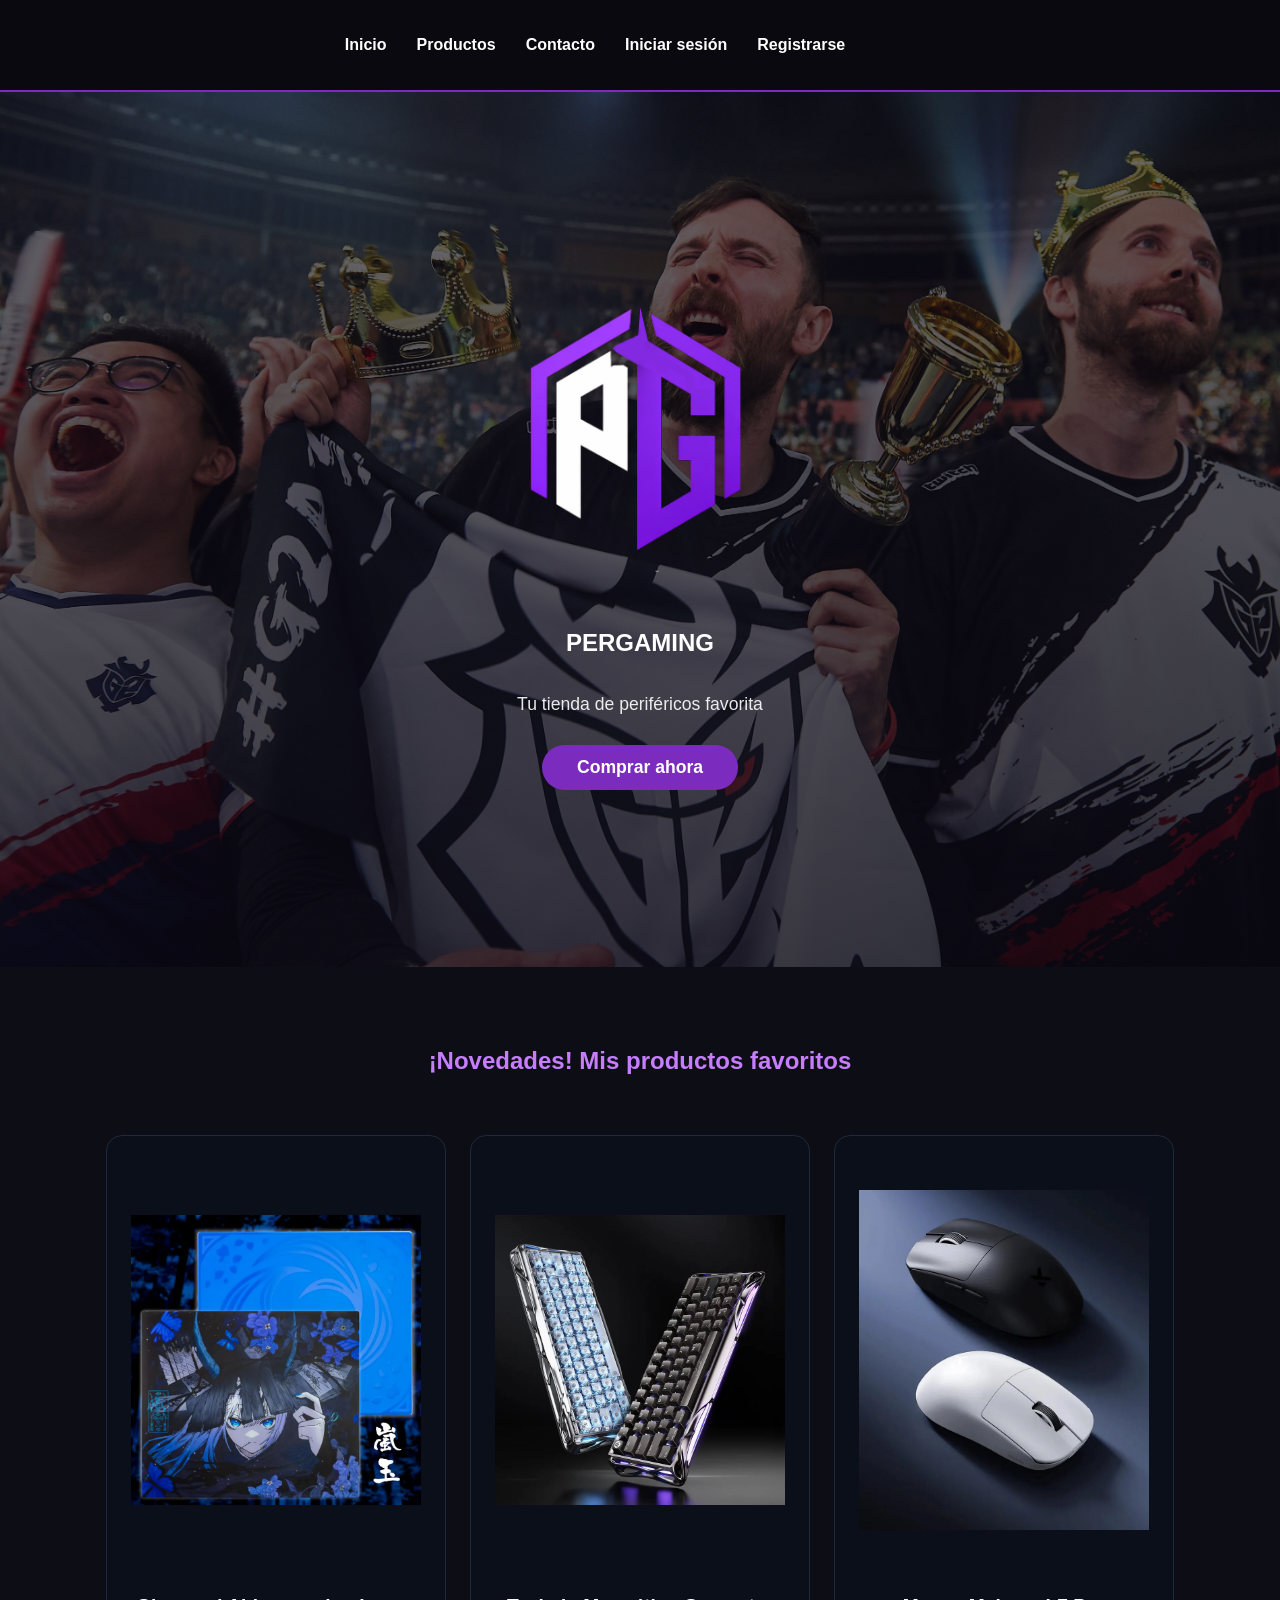
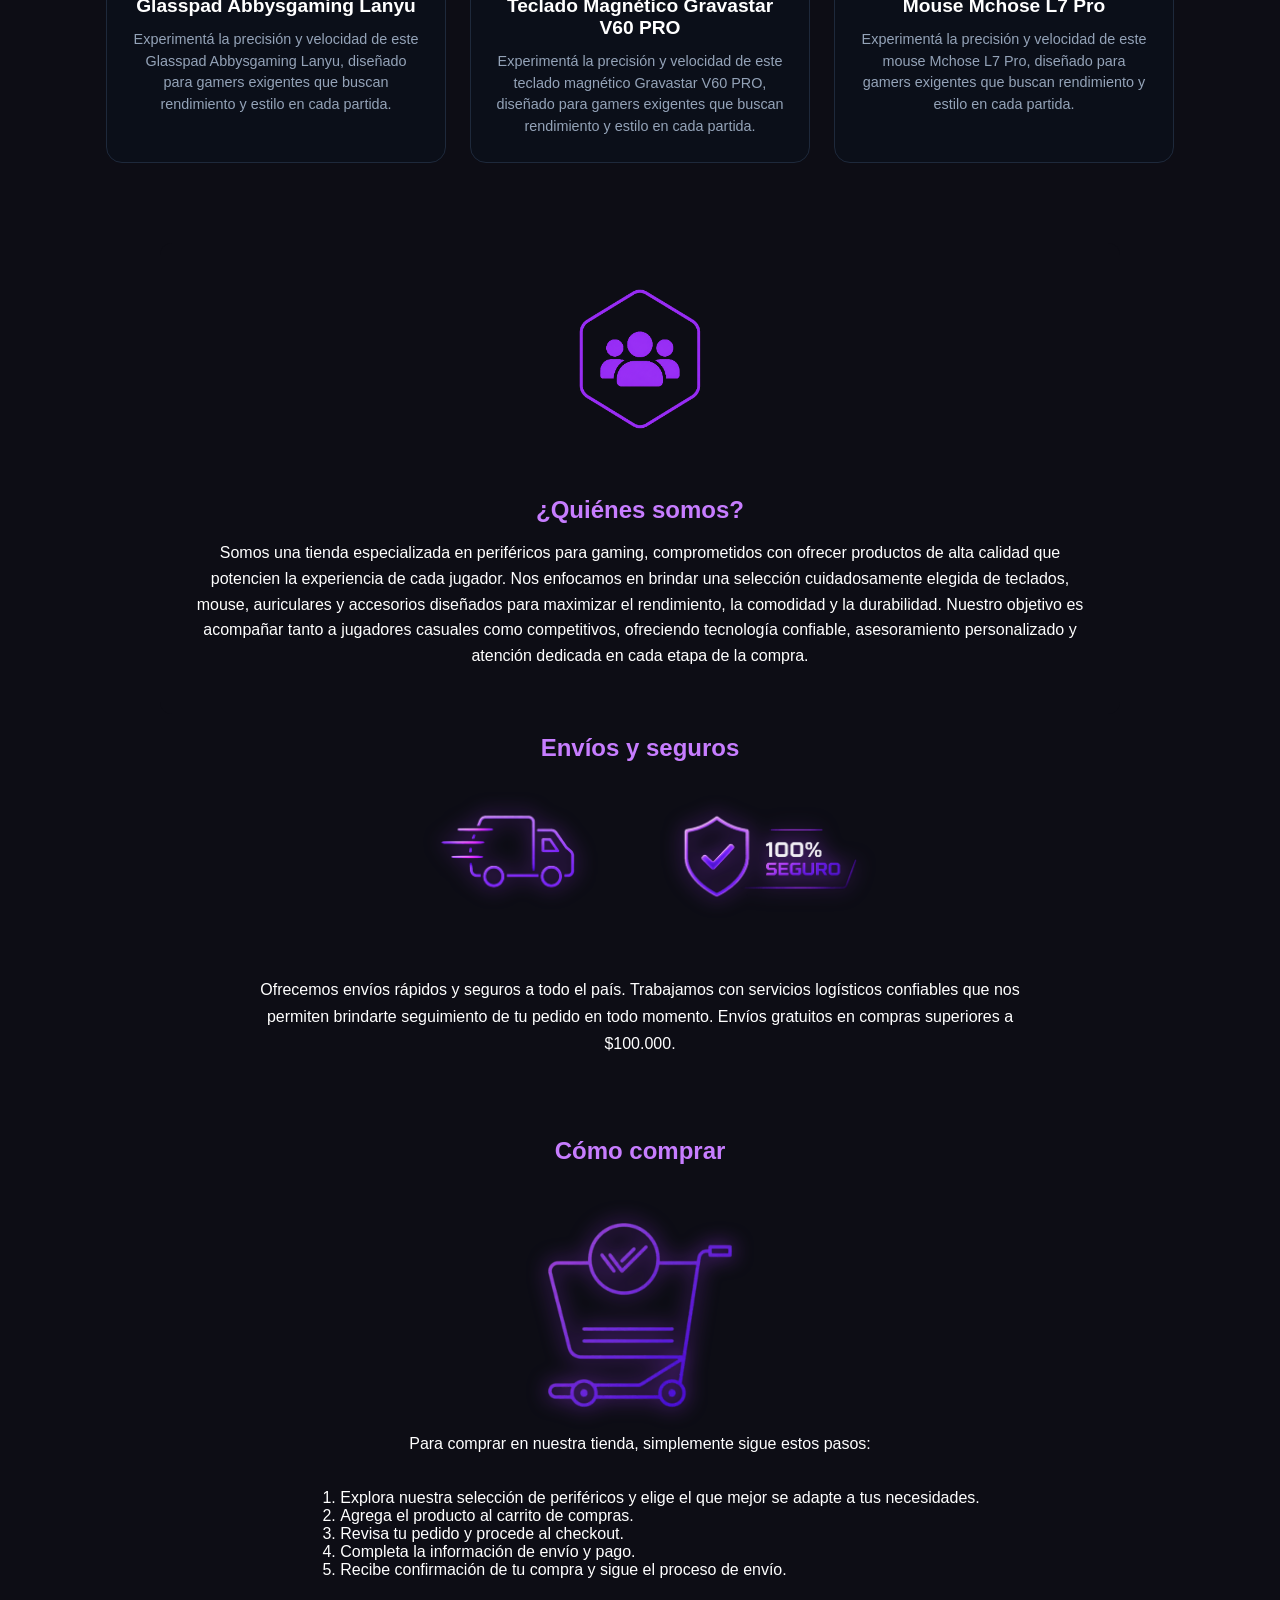
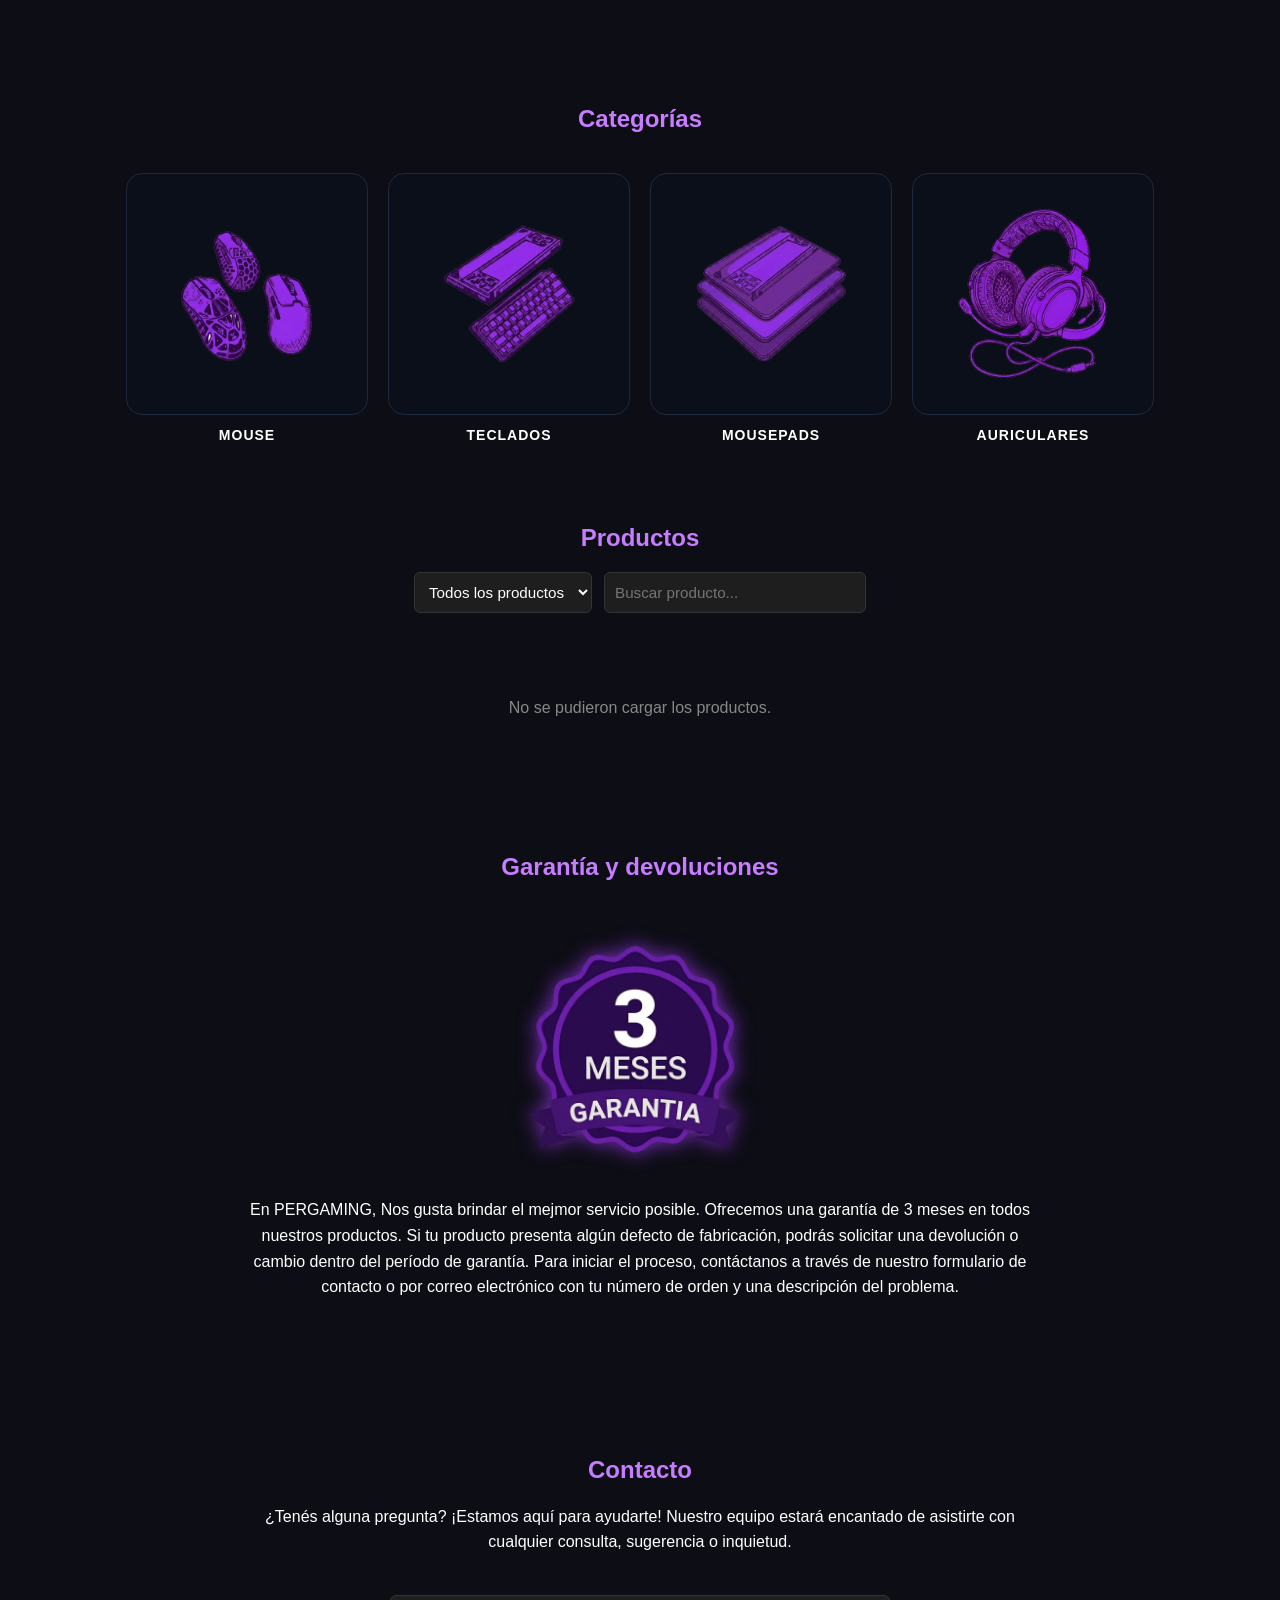
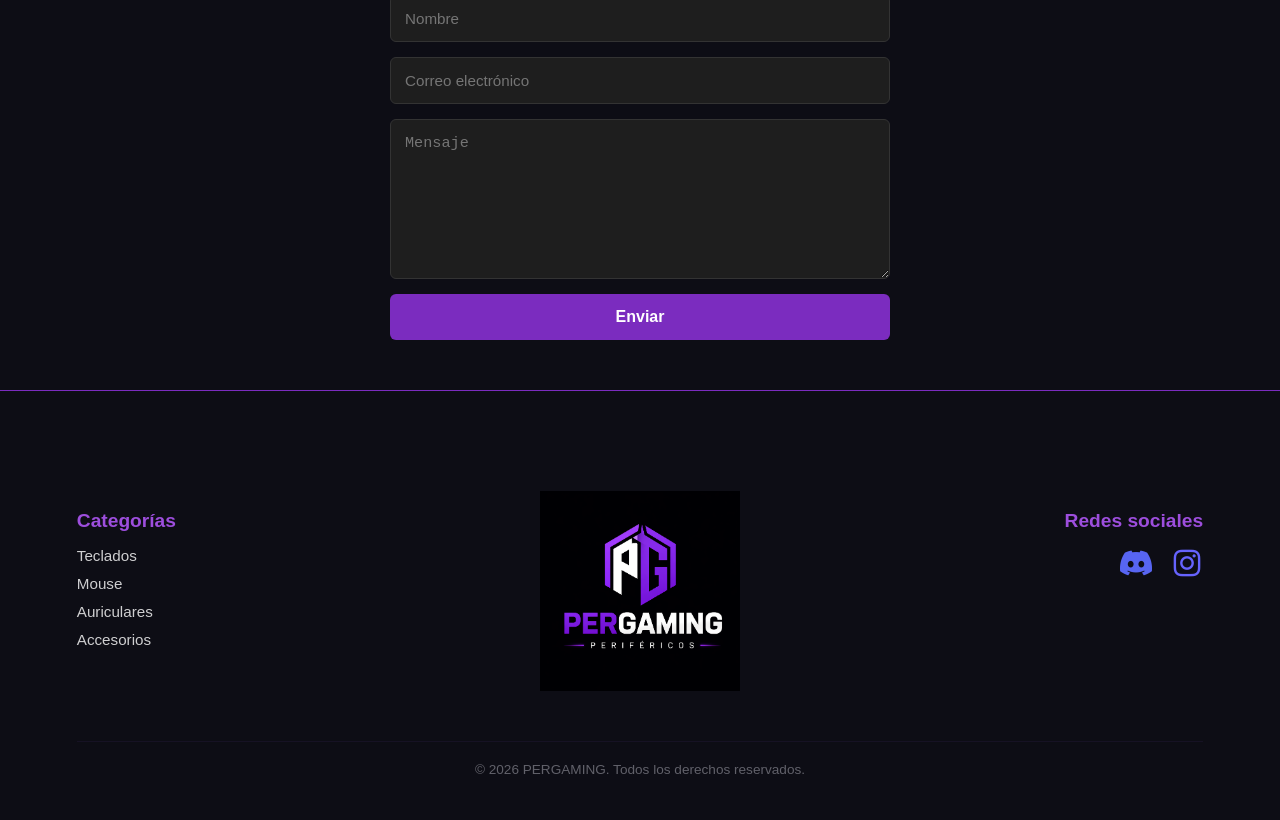
==== commit 83d105c5: "contenido html" ====
--- a/Front-End/index.html
+++ b/Front-End/index.html
@@ -72,6 +72,21 @@
     <p>Ofrecemos envíos rápidos y seguros a todo el país. Trabajamos con servicios logísticos confiables que nos permiten brindarte seguimiento de tu pedido en todo momento. Envíos gratuitos en compras superiores a $100.000.</p>
   </section>
 
+
+  <section id="comprar" data-aos="fade-up">
+    <h2>Cómo comprar</h2>
+    <img src="./imgs/compraicon.webp" alt="compra">
+    <p>Para comprar en nuestra tienda, simplemente sigue estos pasos:</p>
+    <ol>
+      <li>Explora nuestra selección de periféricos y elige el que mejor se adapte a tus necesidades.</li>
+      <li>Agrega el producto al carrito de compras.</li>
+      <li>Revisa tu pedido y procede al checkout.</li>
+      <li>Completa la información de envío y pago.</li>
+      <li>Recibe confirmación de tu compra y sigue el proceso de envío.</li>
+    </ol>
+  </section>
+
+
   <!-- Botonera grande de categorías (con imágenes) -->
   <section id="categoria-cartas" data-aos="fade-up">
     <h2>Categorías</h2>
@@ -105,6 +120,12 @@
       <input type="text" id="busqueda" placeholder="Buscar producto...">
     </div>
     <div id="lista-productos"></div>
+  </section>
+
+  <section id="garantia" data-aos="fade-up">
+    <h2>Garantía y devoluciones</h2>
+    <img src="./imgs/garantiaicon.webp" alt="garantia">
+    <p>En PERGAMING, Nos gusta brindar el mejmor servicio posible. Ofrecemos una garantía de 3 meses en todos nuestros productos. Si tu producto presenta algún defecto de fabricación, podrás solicitar una devolución o cambio dentro del período de garantía. Para iniciar el proceso, contáctanos a través de nuestro formulario de contacto o por correo electrónico con tu número de orden y una descripción del problema.</p>
   </section>
 
   <section id="contacto" data-aos="fade-up">
--- a/Front-End/main.css
+++ b/Front-End/main.css
@@ -1,5 +1,9 @@
 /* *= generales, .= clases, # = ids  */ /* machete */ 
 /* NOSOTROS */
+
+html{
+    scroll-behavior: smooth; /* Transición suave al hacer scroll */
+}
 
 :root  /* root nos permite reutilizar valores inicializados */
 {
@@ -256,6 +260,57 @@
     line-height: 1.7;  
     color: #ffffff;     
     padding: 30px  ;  
+}
+/* seccion comprar */
+#comprar{
+    display: flex;
+    justify-content: center;
+    flex-direction: column;
+    align-items: center;
+    padding: 30px 20px;
+}
+
+#comprar h2 {
+    color: var(--color-secundario);
+    margin-bottom: 20px;
+}
+#comprar p {
+    color: var(--color-texto);
+    line-height: 1.6;
+    max-width: 800px;
+    text-align: center;
+}
+
+#comprar img {
+    width: 200px;
+    margin-top: 30px;
+    filter: drop-shadow(0 0 10px #7b2cbf);
+}
+
+/* seccion garantia */
+#garantia{
+    display: flex;
+    justify-content: center;
+    flex-direction: column;
+    align-items: center;
+    padding: 30px 20px;
+}
+
+#garantia h2 {
+    color: var(--color-secundario);
+    margin-bottom: 20px;
+}
+#garantia p {
+    color: var(--color-texto);
+    line-height: 1.6;
+    max-width: 800px;
+    text-align: center;
+}
+
+#garantia img {
+    width: 250px;
+    margin-top: 30px;
+    filter: drop-shadow(0 0 10px #7b2cbf);
 }
 
 /* contacto */
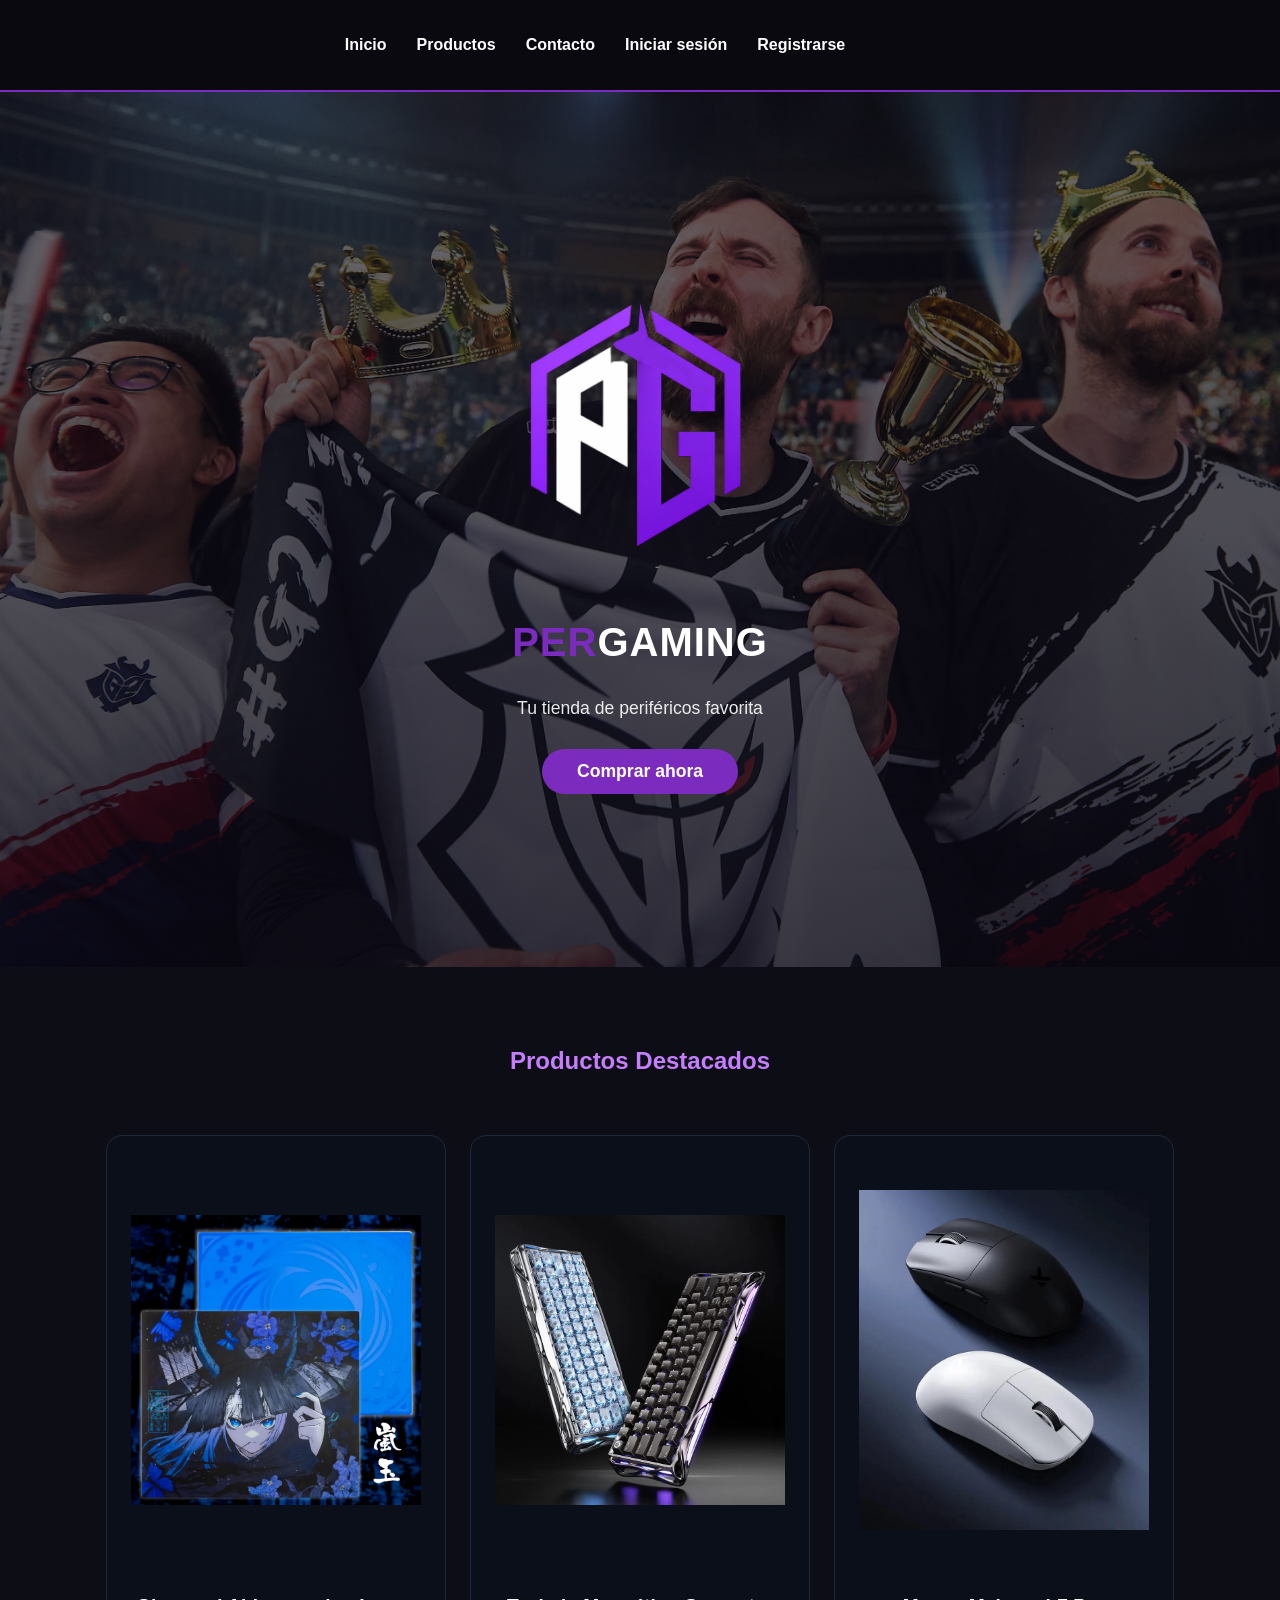
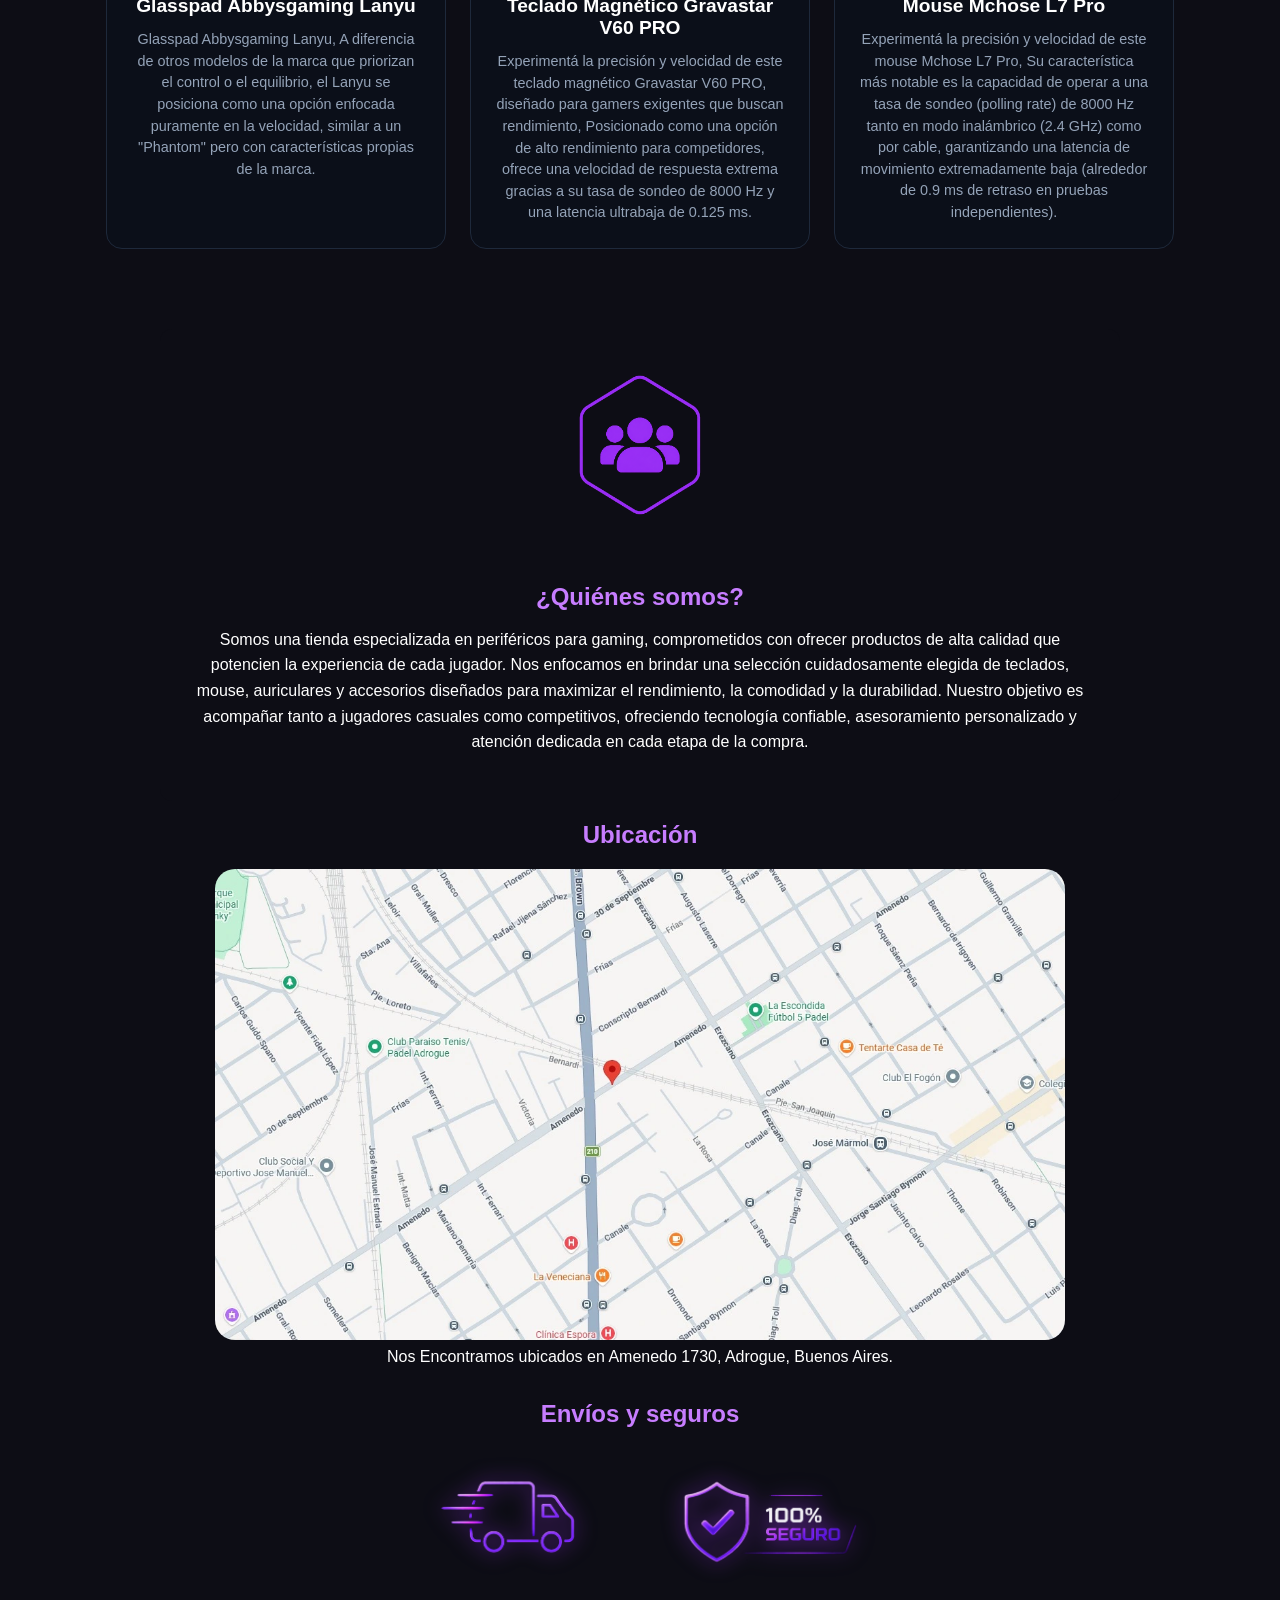
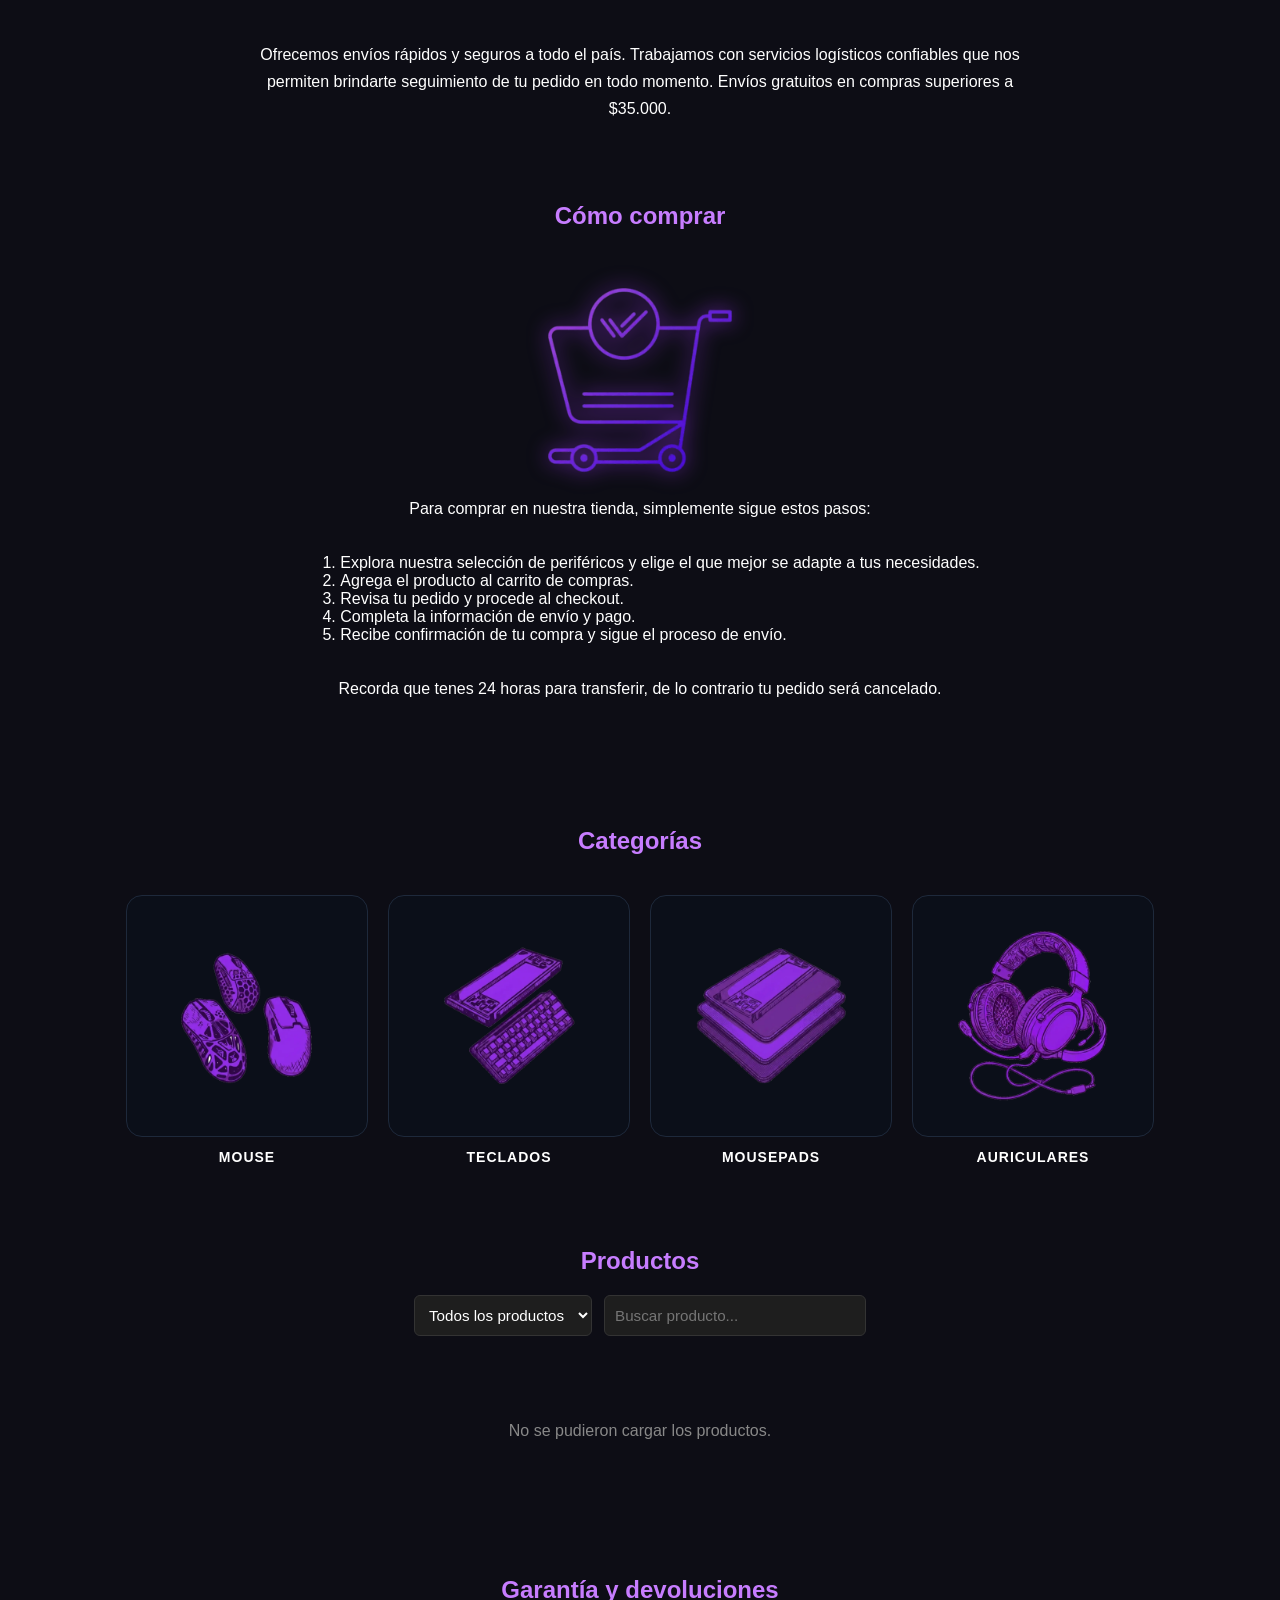
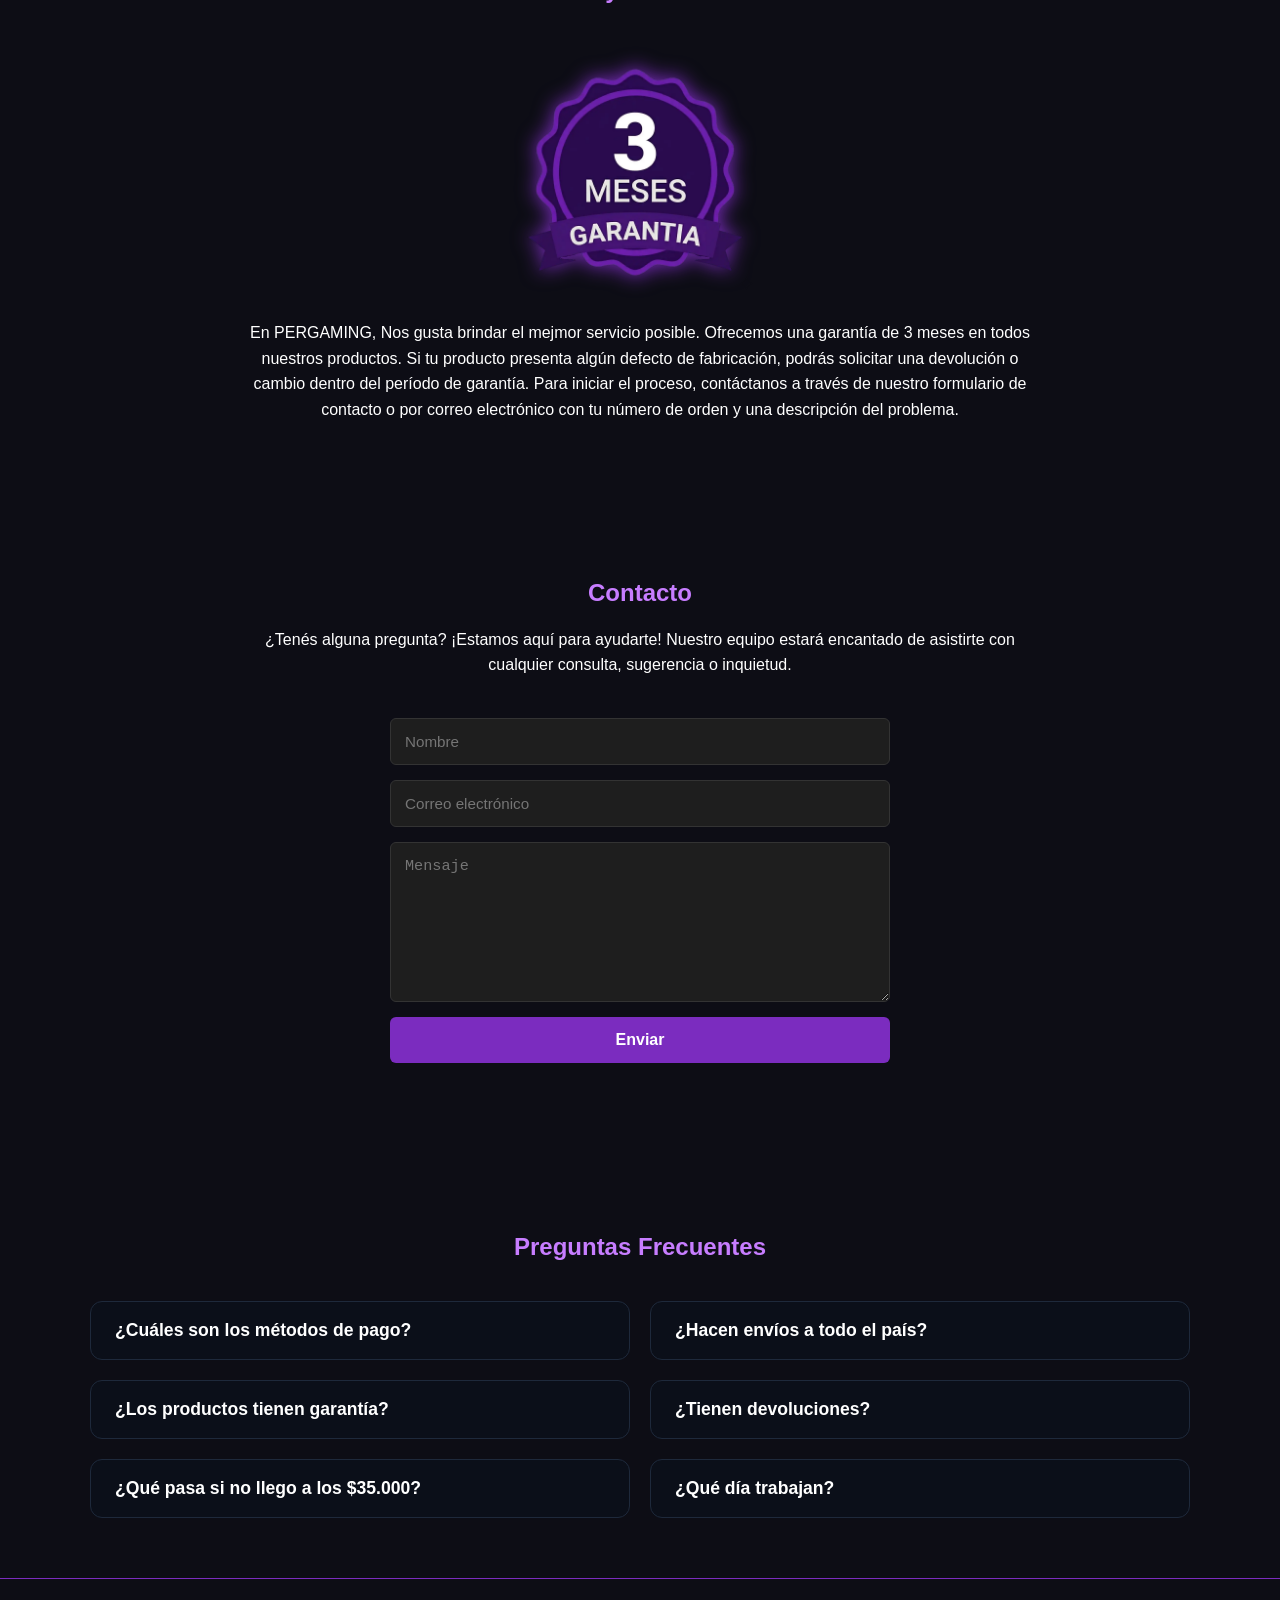
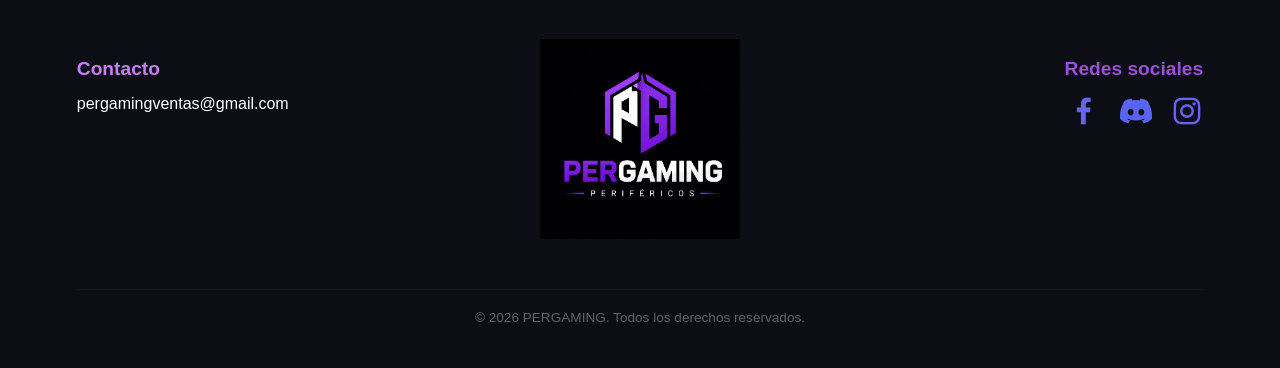
==== commit c1ea86bb: "contenido html, mejoras 1.1" ====
--- a/Front-End/index.html
+++ b/Front-End/index.html
@@ -10,7 +10,7 @@
   
 </head>
 <body>
-
+ <!-- barra navegacion -->
   <section id="navbar">
     <ul>
       <li><a href="#header">Inicio</a></li>
@@ -25,36 +25,38 @@
       <li><a href="#" id="nav-logout">Cerrar sesión</a></li>
     </ul>
   </section>
-
+<!-- header. lo primero que ver el user -->
   <section id="header">
     <img src="./logo/logogrande.png" alt="logo de pergaming" class="logoheader logo-dinamico">
-    <h1>PERGAMING</h1>
+    <h1>
+      <span id="per-span">PER</span>GAMING  <!-- separamos con span para agregarle color a esa parte-->
+    </h1>
     <p>Tu tienda de periféricos favorita</p>
     <button class="btn">Comprar ahora</button>
   </section>
 
-
+<!-- cartas (nuevos productos) -->
   <section id="nuevo" data-aos="fade-up">
-    <h2> ¡Novedades! Mis productos favoritos</h2>
+    <h2> Productos Destacados</h2>
     <div class="cards-nuevo">
         <div class="card-nuevo">
             <img src="./imgs/abbysgamingweb.webp" alt="Producto nuevo 1">
             <h3>Glasspad Abbysgaming Lanyu</h3>
-            <p>Experimentá la precisión y velocidad de este Glasspad Abbysgaming Lanyu, diseñado para gamers exigentes que buscan rendimiento y estilo en cada partida.</p>      
+            <p>Glasspad Abbysgaming Lanyu, A diferencia de otros modelos de la marca que priorizan el control o el equilibrio, el Lanyu se posiciona como una opción enfocada puramente en la velocidad, similar a un "Phantom" pero con características propias de la marca. </p>      
         </div>
         <div class="card-nuevo">
             <img src="./imgs/gravastarweb.webp" alt="Producto nuevo 2">
             <h3>Teclado Magnético Gravastar V60 PRO</h3>
-            <p>Experimentá la precisión y velocidad de este teclado magnético Gravastar V60 PRO, diseñado para gamers exigentes que buscan rendimiento y estilo en cada partida.</p>
+            <p>Experimentá la precisión y velocidad de este teclado magnético Gravastar V60 PRO, diseñado para gamers exigentes que buscan rendimiento, Posicionado como una opción de alto rendimiento para competidores, ofrece una velocidad de respuesta extrema gracias a su tasa de sondeo de 8000 Hz y una latencia ultrabaja de 0.125 ms. </p>
         </div>
         <div class="card-nuevo">
             <img src="./imgs/mchosel7web.webp" alt="Producto nuevo 3">
             <h3>Mouse Mchose L7 Pro</h3>
-            <p>Experimentá la precisión y velocidad de este mouse Mchose L7 Pro, diseñado para gamers exigentes que buscan rendimiento y estilo en cada partida.</p>
-        </div>
-    </div>
-  </section>
-
+            <p>Experimentá la precisión y velocidad de este mouse Mchose L7 Pro, Su característica más notable es la capacidad de operar a una tasa de sondeo (polling rate) de 8000 Hz tanto en modo inalámbrico (2.4 GHz) como por cable, garantizando una latencia de movimiento extremadamente baja (alrededor de 0.9 ms de retraso en pruebas independientes).</p>
+        </div>
+    </div>
+  </section>
+<!-- seccion nos -->
   <section id="nos" data-aos="fade-up">
     <div class="nosotros-card">
       <div class="img-nos"><img src="./imgs/nosotrosimg.png" alt="Sobre nosotros"></div>
@@ -62,17 +64,25 @@
       <p>Somos una tienda especializada en periféricos para gaming, comprometidos con ofrecer productos de alta calidad que potencien la experiencia de cada jugador. Nos enfocamos en brindar una selección cuidadosamente elegida de teclados, mouse, auriculares y accesorios diseñados para maximizar el rendimiento, la comodidad y la durabilidad. Nuestro objetivo es acompañar tanto a jugadores casuales como competitivos, ofreciendo tecnología confiable, asesoramiento personalizado y atención dedicada en cada etapa de la compra.</p>
     </div>
   </section>
-
+  <!-- Ubicacion -->
+  <section id="ubicacion" data-aos="fade-up">
+    <h2>Ubicación</h2>
+    <div class="mapa">
+      <img src="./imgs/ubift.webp" alt="Mapa de ubicación">
+    </div>
+    <p>Nos   Encontramos ubicados en Amenedo 1730, Adrogue, Buenos Aires.</p>
+  </section>
+<!-- Envios -->
   <section id="envios" data-aos="fade-up">
     <h2>Envíos y seguros</h2>
     <div class="cards-envios">
       <img src="./imgs/Envio.png" alt="envio">
       <img src="./imgs/seguro.png" alt="seguro">
     </div>
-    <p>Ofrecemos envíos rápidos y seguros a todo el país. Trabajamos con servicios logísticos confiables que nos permiten brindarte seguimiento de tu pedido en todo momento. Envíos gratuitos en compras superiores a $100.000.</p>
-  </section>
-
-
+    <p>Ofrecemos envíos rápidos y seguros a todo el país. Trabajamos con servicios logísticos confiables que nos permiten brindarte seguimiento de tu pedido en todo momento. Envíos gratuitos en compras superiores a $35.000.</p>
+  </section>
+
+  <!-- como comprar -->
   <section id="comprar" data-aos="fade-up">
     <h2>Cómo comprar</h2>
     <img src="./imgs/compraicon.webp" alt="compra">
@@ -84,6 +94,7 @@
       <li>Completa la información de envío y pago.</li>
       <li>Recibe confirmación de tu compra y sigue el proceso de envío.</li>
     </ol>
+    <p>Recorda que tenes 24 horas para transferir, de lo contrario tu pedido será cancelado.</p>
   </section>
 
 
@@ -122,12 +133,15 @@
     <div id="lista-productos"></div>
   </section>
 
+<!-- Sección de garantía -->
+
   <section id="garantia" data-aos="fade-up">
     <h2>Garantía y devoluciones</h2>
     <img src="./imgs/garantiaicon.webp" alt="garantia">
     <p>En PERGAMING, Nos gusta brindar el mejmor servicio posible. Ofrecemos una garantía de 3 meses en todos nuestros productos. Si tu producto presenta algún defecto de fabricación, podrás solicitar una devolución o cambio dentro del período de garantía. Para iniciar el proceso, contáctanos a través de nuestro formulario de contacto o por correo electrónico con tu número de orden y una descripción del problema.</p>
   </section>
 
+<!-- Sección de contacto -->
   <section id="contacto" data-aos="fade-up">
     <h2>Contacto</h2>
     <p>¿Tenés alguna pregunta? ¡Estamos aquí para ayudarte! Nuestro equipo estará encantado de asistirte con cualquier consulta, sugerencia o inquietud.</p>
@@ -139,21 +153,68 @@
     </form>
   </section>
 
+<!-- SECCION PREGUNTAS Y RESPUESTAS -->
+  <section id="faq" data-aos="fade-up">
+    <h2>Preguntas Frecuentes</h2>
+    <div class="contenedor-faq">
+
+        <details class="faq-item">
+            <summary class="faq-pregunta">¿Cuáles son los métodos de pago?</summary>
+            <div class="faq-respuesta">
+                <p>Por el momento solo aceptamos transferencia bancaria</p>
+            </div>
+        </details>
+
+        <details class="faq-item">
+            <summary class="faq-pregunta">¿Hacen envíos a todo el país?</summary>
+            <div class="faq-respuesta">
+                <p>Sí, hacemos envíos a toda la Argentina a través de Correo Argentino y Andreani.</p>
+            </div>
+        </details>
+
+        <details class="faq-item">
+            <summary class="faq-pregunta">¿Los productos tienen garantía?</summary>
+            <div class="faq-respuesta">
+                <p>Todos nuestros periféricos y glasspads cuentan con 3 meses de garantía oficial por cualquier falla de fábrica.</p>
+            </div>
+        </details>
+
+          <details class="faq-item">
+            <summary class="faq-pregunta">¿Tienen devoluciones?</summary>
+            <div class="faq-respuesta">
+                <p>Sí, ofrecemos devoluciones dentro de los 7 días posteriores a la compra, siempre que el producto esté en su estado original.</p>
+            </div>
+        </details>
+
+        <details class="faq-item">
+            <summary class="faq-pregunta">¿Qué pasa si no llego a los $35.000?</summary>
+            <div class="faq-respuesta">
+                <p>Si no llegas al monto mínimo de <span>$35.000</span>, se te cobrará un costo adicional de envío dependiendo la zona e incluso podes pasar a retirar a nuestro local. Si elegiste el envío y no llegas al envío gratis. Se te enviará un mail con el monto adicional, una vez transferido envíalo a <span>pergamingventas@gmail.com</span>. </p>
+            </div>
+        </details>
+
+        <details class="faq-item">
+            <summary class="faq-pregunta">¿Qué día trabajan?</summary>
+            <div class="faq-respuesta">
+                <p>Trabajamos de lunes a viernes de 9:00 a 18:00 horas.</p>
+            </div>
+        </details>
+
+    </div>
+  </section>
+
   <footer id="footer">
-    <div class="categorias">
-      <h3>Categorías</h3>
-      <ul>
-        <li><a href="">Teclados</a></li>
-        <li><a href="">Mouse</a></li>
-        <li><a href="">Auriculares</a></li>
-        <li><a href="">Accesorios</a></li>
-      </ul>
-    </div>
+    <div class="correo">
+      <h3>Contacto</h3>
+      <span>pergamingventas@gmail.com</span> 
+    </div>
+
     <img src="./logo/logocompleto.png" alt="logo de pergaming" class="logo-dinamico">
     <p>&copy; 2026 PERGAMING. Todos los derechos reservados.</p>
     <div class="redes">
       <h3>Redes sociales</h3>
-      <a href="https://discord.gg/"><img src="./imgs/redes/discord.png" alt="discord"></a>
+      <a href="https://www.facebook.com/people/Pergaming/61591020891123/"><img src="./imgs/redes/facebook.webp" alt="Facebook"></a>
+      <a href="https://discord.gg/fb2e8Wy9wj"><img src="./imgs/redes/discord.png" alt="discord"></a>
       <a href="https://instagram.com/"><img src="./imgs/redes/instagram.png" alt="Instagram"></a>
     </div>
   </footer>
@@ -255,11 +316,21 @@
       <button class="btn-cerrar-modal">✕</button>
       <h2>Datos de Envío</h2>
       <div id="checkout-info-bancaria"></div>
+      <!-- MODIFICADO: Formulario con selector de método de entrega y dirección opcional -->
       <form id="form-pago" class="modal-form">
         <input id="shipping_name" type="text" placeholder="Nombre" required>
         <input id="shipping_last_name" type="text" placeholder="Apellido" required>
         <input id="shipping_email" type="email" placeholder="Correo electrónico" required>
-        <input id="shipping_address" type="text" placeholder="Dirección de envío" required>
+        
+        <!-- NUEVO: Selector de método de entrega -->
+        <select id="delivery_method" required style="margin-bottom: 10px; padding: 10px; background: #222; color: #fff; border: 1px solid #444; border-radius: 4px;">
+          <option value="envio">Envío a domicilio</option>
+          <option value="retiro">Retiro en local</option>
+        </select>
+        
+        <!-- MODIFICADO: Se quitó el "required" y se aclaró en el placeholder -->
+        <input id="shipping_address" type="text" placeholder="Dirección de envío (Opcional si es retiro)">
+        
         <button type="submit">Confirmar compra</button>
       </form>
     </div>
@@ -281,6 +352,40 @@
         <textarea id="cancelacion-motivo" placeholder="Por favor, contanos el motivo de la cancelación" required></textarea>
         <button type="submit" style="background: #b91c1c;">Confirmar Cancelación</button>
       </form>
+    </div>
+  </div>
+
+  <!-- PANTALLA DE CARGA (Render cold start) -->
+  <div id="pantalla-carga" style="
+    position:fixed; inset:0; z-index:9999;
+    background:#0a0a0a;
+    display:flex; flex-direction:column;
+    align-items:center; justify-content:center;
+    gap:18px;
+  ">
+    <img src="./logo/logocompleto.png" alt="PERGAMING" style="width:180px; opacity:0.9;">
+    <div style="width:48px; height:48px; border:4px solid #2d2d2d; border-top-color:#7b2cbf; border-radius:50%; animation:pergaming-spin 0.9s linear infinite;"></div>
+    <p style="color:#aaa; font-size:0.9rem; letter-spacing:0.04em; text-align:center; max-width:280px; line-height:1.5;">
+      Estamos preparando los servidores,<br>esto puede tardar un minuto...
+    </p>
+  </div>
+  <style>
+    @keyframes pergaming-spin { to { transform: rotate(360deg); } }
+  </style>
+
+  <!-- MODAL VER MÁS PRODUCTO -->
+  <div id="modal-detalle-producto" class="modal">
+    <div class="modal-box modal-wide" style="max-width:560px;">
+      <button class="btn-cerrar-modal">✕</button>
+      <div id="detalle-producto-contenido" style="display:flex; flex-direction:column; gap:16px; align-items:center;">
+        <img id="detalle-img" src="" alt="" style="max-height:280px; object-fit:contain; border-radius:8px; width:100%;" onerror="this.src='./imgs/mouse.webp'">
+        <div style="width:100%;">
+          <h2 id="detalle-nombre" style="margin:0 0 8px 0; font-size:1.25rem;"></h2>
+          <span id="detalle-precio" style="font-size:1.1rem; color:#7b2cbf; font-weight:bold; display:block; margin-bottom:12px;"></span>
+          <p id="detalle-descripcion" style="color:#ccc; font-size:0.95rem; line-height:1.6; white-space:pre-wrap;"></p>
+          <span id="detalle-stock" style="display:inline-block; margin-top:12px; font-size:0.85rem; color:#aaa;"></span>
+        </div>
+      </div>
     </div>
   </div>
 
--- a/Front-End/main.css
+++ b/Front-End/main.css
@@ -90,13 +90,17 @@
 
 
 /* Título PERGAMING */
-#header  h2 {
+#header  h1 {
     color: var(--color-texto);
     text-align: center;
     font-size: 2.5rem;
     font-weight: 700;
     letter-spacing: 1px;
     margin: 15px 0;
+}
+
+#per-span {
+    color: var(--color-primario);
 }
 
 /* Subtítulo */
@@ -229,6 +233,32 @@
     line-height: 1.6;
 }
 
+/*maps */
+
+
+#ubicacion {
+    text-align: center;
+}
+
+#ubicacion h2 {
+    color: var(--color-secundario);
+    margin-bottom: 20px;
+}
+#ubicacion p {
+    color: var(--color-texto);
+    line-height: 1.6;
+    max-width: 800px;
+    margin: 0 auto 30px auto;
+}
+
+#ubicacion .mapa img {
+    width: 100%;
+    max-width: 850px;
+    height: auto;
+    border-radius: 20px;
+}
+
+
 /* ENVIOS */
 #envios {
     text-align: center;
@@ -318,7 +348,6 @@
     background: #0d0d15;
     /*border-top: 1px solid #7b2cbf;*/
     padding: 30px 0;
-    border-bottom: 1px solid #7b2cbf;
 }
 
 #contacto h2 {
@@ -480,6 +509,101 @@
     transition: border-color 0.3s;
 }
 
+/* --- SECCIÓN FAQ  --- */
+#faq {
+    padding: 60px 20px;
+    background-color: var(--color-fondo);
+    text-align: center;
+}
+
+#faq h2 {
+    color: var(--color-secundario);
+    margin-bottom: 40px;
+}
+
+.contenedor-faq {
+    max-width: 1100px; 
+    margin: 0 auto;
+    display: grid;
+    grid-template-columns: repeat(2, 1fr); 
+    gap: 20px; 
+    text-align: left;
+}
+
+.faq-respuesta span {
+    color: var(--color-secundario);
+    font-weight: 600;
+}
+
+.faq-item {
+    background-color: #0b0f19; 
+    border: 1px solid #1e293b;
+    border-radius: 12px;
+    overflow: hidden;
+    transition: border-color 0.3s ease;
+}
+
+
+.faq-item[open] {
+    border-color: var(--color-primario);
+}
+
+
+.faq-pregunta {
+    padding: 18px 24px;
+    font-size: 1.1rem;
+    font-weight: 600;
+    color: var(--color-texto);
+    cursor: pointer;
+    list-style: none; 
+    justify-content: space-between;
+    align-items: center;
+    transition: background-color 0.2s ease;
+}
+
+
+.faq-pregunta::after {
+    color: var(--color-secundario);
+    font-size: 0.9rem;
+    transition: transform 0.3s ease;
+}
+
+
+.faq-item[open] .faq-pregunta::after {
+    transform: rotate(90deg);
+}
+
+.faq-pregunta:hover {
+    background-color: #121826; /
+}
+
+
+.faq-respuesta {
+    padding: 0 24px 20px 24px;
+    background-color: #0b0f19;
+    animation: fadeDown 0.3s ease-out; 
+}
+
+.faq-respuesta p {
+    color: #94a3b8; 
+    font-size: 0.95rem;
+    line-height: 1.6;
+    margin: 0;
+}
+
+
+@keyframes fadeDown {
+    from {
+        opacity: 0;
+        transform: translateY(-8px);
+    }
+    to {
+        opacity: 1;
+        transform: translateY(0);
+    }
+}
+
+
 /* --- FOOTER --- */
 #footer {
     padding: 60px 6% 30px 6%;
@@ -489,43 +613,20 @@
     grid-template-rows: auto auto; 
     align-items: flex-start;
     gap: 20px 40px; 
-}
-
-
-#footer .categorias {
-    grid-column: 1;
-    grid-row: 1; 
-}
-
-#footer .categorias h3 {
-    color: #9d4edd;
+    border-top: 1px solid #7b2cbf;
+}
+
+
+#footer .correo h3{
+    color: var(--color-secundario);
     font-size: 1.2rem;
     font-weight: 600;
     margin-bottom: 15px;
 }
 
-#footer .categorias ul {
-    list-style: none;
-    padding: 0;
-    margin: 0;
-}
-
-#footer .categorias ul li {
-    margin-bottom: 10px;
-}
-
-#footer .categorias ul li a {
-    color: #ffffff;
-    text-decoration: none;
-    font-size: 0.95rem;
-    opacity: 0.8;
-    transition: opacity 0.3s ease, color 0.3s ease;
-}
-
-#footer .categorias ul li a:hover {
-    opacity: 1;
-    color: #b366ff;
-}
+
+
+
 
 
 #footer > img {
@@ -580,6 +681,7 @@
     border-top: 1px solid #161224; 
     width: 100%;
 }
+
 
 
 
